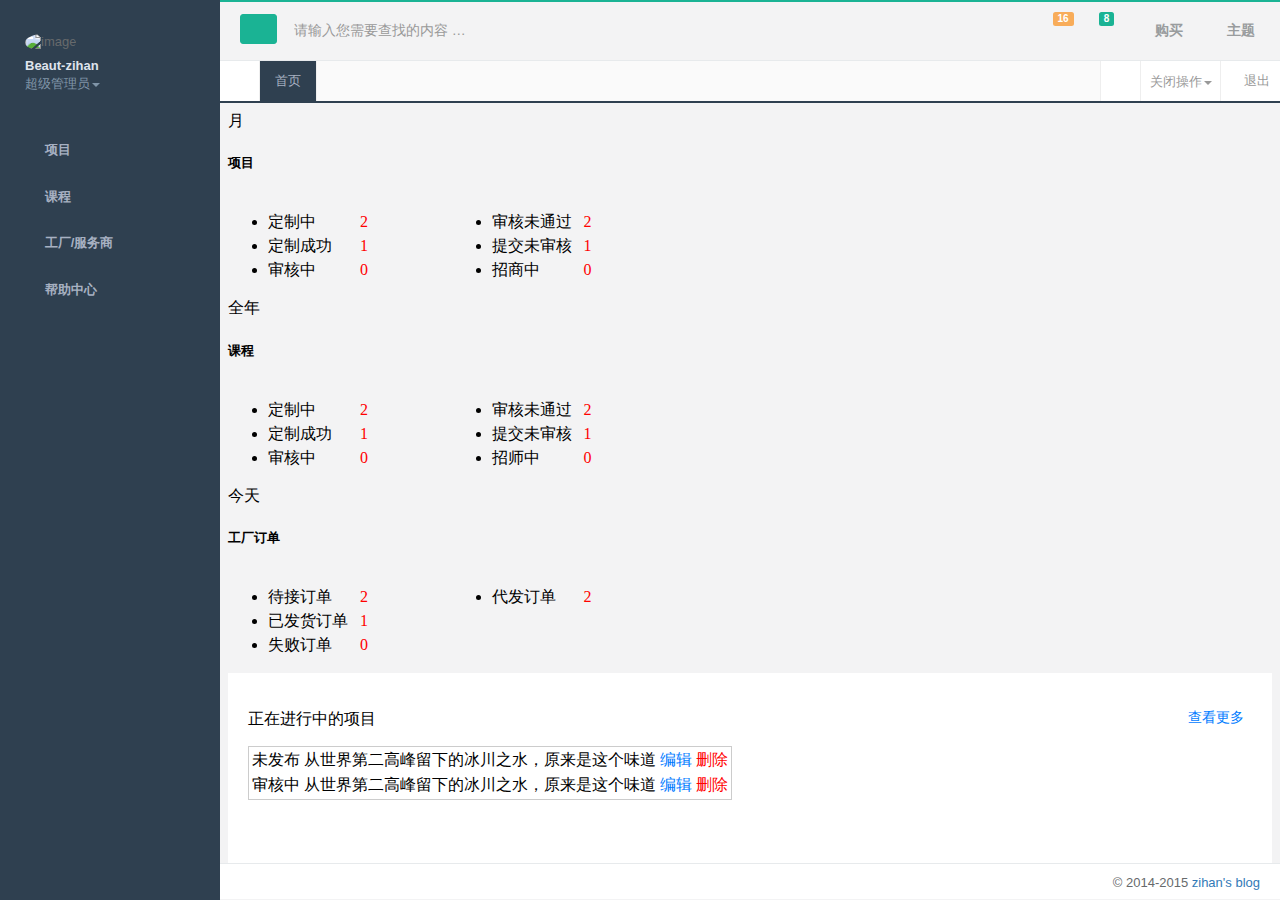
==== quanxi-web/quanxiWeb/index.html @ 5feb8324 "first commit" ====
<!DOCTYPE html>
<html>

<head>
    <meta charset="utf-8">
    <meta name="viewport" content="width=device-width, initial-scale=1.0">
    <meta name="renderer" content="webkit">
    <meta http-equiv="Cache-Control" content="no-siteapp" />
    <title>全息管理后台</title>
    <meta name="keywords" content="">
    <meta name="description" content="">
    <!--[if lt IE 8]>
    <meta http-equiv="refresh" content="0;ie.html" />
    <![endif]-->

    <link rel="shortcut icon" href="favicon.ico">
    <link href="../css/plugins/bootstrap/bootstrap.min.css" rel="stylesheet">
    <link href="../css/plugins/font/font-awesome.min.css" rel="stylesheet">
    <link href="../css/plugins/animate/animate.min.css" rel="stylesheet">
    <link href="../css/style.min.css" rel="stylesheet">
</head>

<body class="fixed-sidebar full-height-layout gray-bg" style="overflow:hidden">
    <div id="wrapper">
        <!--左侧导航开始-->
        <nav class="navbar-default navbar-static-side" role="navigation">
            <div class="nav-close"><i class="fa fa-times-circle"></i>
            </div>
            <div class="sidebar-collapse">
                <ul class="nav" id="side-menu">
                    <li class="nav-header">
                        <div class="dropdown profile-element">
                            <span><img alt="image" class="img-circle" src="img/profile_small.jpg" /></span>
                            <a data-toggle="dropdown" class="dropdown-toggle" href="#">
                                <span class="clear">
                               <span class="block m-t-xs"><strong class="font-bold">Beaut-zihan</strong></span>
                                <span class="text-muted text-xs block">超级管理员<b class="caret"></b></span>
                                </span>
                            </a>
                            <ul class="dropdown-menu animated fadeInRight m-t-xs">
                                <li><a class="J_menuItem" href="form_avatar.html">修改头像</a>
                                </li>
                                <li><a class="J_menuItem" href="profile.html">个人资料</a>
                                </li>
                                <li><a class="J_menuItem" href="contacts.html">联系我们</a>
                                </li>
                                <li><a class="J_menuItem" href="mailbox.html">信箱</a>
                                </li>
                                <li class="divider"></li>
                                <li><a href="login.html">安全退出</a>
                                </li>
                            </ul>
                        </div>
                        <div class="logo-element">H+
                        </div>
                    </li>
                    <li>
                        <a href="#">
                            <i class="fa fa-file-text"></i>
                            <span class="nav-label">项目</span>
                            <span class="fa arrow"></span>
                        </a>
                        <ul class="nav nav-second-level">
                            <li>
                                <a class="J_menuItem" href="creatProduct.html" data-index="0">创建产品</a>
                            </li>
                            <li>
                                <a class="J_menuItem" href="creatService.html">创建服务</a>
                            </li>
                            <li>
                                <a class="J_menuItem" href="myOrder.html">我发布的</a>
                            </li>
                        </ul>
                    </li>
                    <li>
                        <a href="#">
                            <i class="fa fa-book"></i>
                            <span class="nav-label">课程</span>
                            <span class="fa arrow"></span>
                        </a>
                        <ul class="nav nav-second-level">
                            <li>
                                <a class="J_menuItem" href="addType.html">创建视频课程</a>
                            </li>
                            <li>
                                <a class="J_menuItem" href="graph_flot.html">创建线下课程</a>
                            </li>
                            <li>
                                <a class="J_menuItem" href="graph_morris.html">创建直播课程</a>
                            </li>
                            <li>
                                <a class="J_menuItem" href="graph_rickshaw.html">我发布的</a>
                            </li>
                           
                        </ul>
                    </li>
                    <li>
                        <a href="#">
	                        <i class="fa fa-building-o"></i> 
	                        <span class="nav-label">工厂/服务商</span>
	                        <span class="fa arrow"></span>
                        </a>
                        <ul class="nav nav-second-level">
                            <li>
                            	<a class="J_menuItem" href="form_basic.html">厂商订单</a>
                            </li>
                        </ul>
                    </li>
                    <li>
                        <a href="#">
                        	<i class="fa fa-question-circle"></i> 
                        	<span class="nav-label">帮助中心</span>
                        	<span class="fa arrow"></span>
                        </a>
                        <ul class="nav nav-second-level">
                            <li>
                            	<a class="J_menuItem" href="contacts.html">常见问题</a>
                            </li>
                            <li>
                            	<a class="J_menuItem" href="profile.html">使用指南</a>
                            </li>
                            <li>
                                <a class="J_menuItem" href="profile.html">APP下载</a>
                            </li>
                         </ul>
                    </li>
                 
              
                </ul>
            </div>
        </nav>
        <!--左侧导航结束-->
        <!--右侧部分开始-->
        <div id="page-wrapper" class="gray-bg dashbard-1">
            <div class="row border-bottom">
                <nav class="navbar navbar-static-top" role="navigation" style="margin-bottom: 0">
                    <div class="navbar-header"><a class="navbar-minimalize minimalize-styl-2 btn btn-primary " href="#"><i class="fa fa-bars"></i> </a>
                        <form role="search" class="navbar-form-custom" method="post" action="search_results.html">
                            <div class="form-group">
                                <input type="text" placeholder="请输入您需要查找的内容 …" class="form-control" name="top-search" id="top-search">
                            </div>
                        </form>
                    </div>
                    <ul class="nav navbar-top-links navbar-right">
                        <li class="dropdown">
                            <a class="dropdown-toggle count-info" data-toggle="dropdown" href="#">
                                <i class="fa fa-envelope"></i> <span class="label label-warning">16</span>
                            </a>
                            <ul class="dropdown-menu dropdown-messages">
                                <li class="m-t-xs">
                                    <div class="dropdown-messages-box">
                                        <a href="profile.html" class="pull-left">
                                            <img alt="image" class="img-circle" src="img/a7.jpg">
                                        </a>
                                        <div class="media-body">
                                            <small class="pull-right">46小时前</small>
                                            <strong>小四</strong> 这个在日本投降书上签字的军官，建国后一定是个不小的干部吧？
                                            <br>
                                            <small class="text-muted">3天前 2014.11.8</small>
                                        </div>
                                    </div>
                                </li>
                                <li class="divider"></li>
                                <li>
                                    <div class="dropdown-messages-box">
                                        <a href="profile.html" class="pull-left">
                                            <img alt="image" class="img-circle" src="img/a4.jpg">
                                        </a>
                                        <div class="media-body ">
                                            <small class="pull-right text-navy">25小时前</small>
                                            <strong>国民岳父</strong> 如何看待“男子不满自己爱犬被称为狗，刺伤路人”？——这人比犬还凶
                                            <br>
                                            <small class="text-muted">昨天</small>
                                        </div>
                                    </div>
                                </li>
                                <li class="divider"></li>
                                <li>
                                    <div class="text-center link-block">
                                        <a class="J_menuItem" href="mailbox.html">
                                            <i class="fa fa-envelope"></i> <strong> 查看所有消息</strong>
                                        </a>
                                    </div>
                                </li>
                            </ul>
                        </li>
                        <li class="dropdown">
                            <a class="dropdown-toggle count-info" data-toggle="dropdown" href="#">
                                <i class="fa fa-bell"></i> <span class="label label-primary">8</span>
                            </a>
                            <ul class="dropdown-menu dropdown-alerts">
                                <li>
                                    <a href="mailbox.html">
                                        <div>
                                            <i class="fa fa-envelope fa-fw"></i> 您有16条未读消息
                                            <span class="pull-right text-muted small">4分钟前</span>
                                        </div>
                                    </a>
                                </li>
                                <li class="divider"></li>
                                <li>
                                    <a href="profile.html">
                                        <div>
                                            <i class="fa fa-qq fa-fw"></i> 3条新回复
                                            <span class="pull-right text-muted small">12分钟钱</span>
                                        </div>
                                    </a>
                                </li>
                                <li class="divider"></li>
                                <li>
                                    <div class="text-center link-block">
                                        <a class="J_menuItem" href="notifications.html">
                                            <strong>查看所有 </strong>
                                            <i class="fa fa-angle-right"></i>
                                        </a>
                                    </div>
                                </li>
                            </ul>
                        </li>
                        <li class="hidden-xs">
                            <a href="index_v1.html" class="J_menuItem" data-index="0"><i class="fa fa-cart-arrow-down"></i> 购买</a>
                        </li>
                        <li class="dropdown hidden-xs">
                            <a class="right-sidebar-toggle" aria-expanded="false">
                                <i class="fa fa-tasks"></i> 主题
                            </a>
                        </li>
                    </ul>
                </nav>
            </div>
            <div class="row content-tabs">
                <button class="roll-nav roll-left J_tabLeft"><i class="fa fa-backward"></i>
                </button>
                <nav class="page-tabs J_menuTabs">
                    <div class="page-tabs-content">
                        <a href="javascript:;" class="active J_menuTab" data-id="index_v1.html">首页</a>
                    </div>
                </nav>
                <button class="roll-nav roll-right J_tabRight"><i class="fa fa-forward"></i>
                </button>
                <div class="btn-group roll-nav roll-right">
                    <button class="dropdown J_tabClose" data-toggle="dropdown">关闭操作<span class="caret"></span>

                    </button>
                    <ul role="menu" class="dropdown-menu dropdown-menu-right">
                        <li class="J_tabShowActive"><a>定位当前选项卡</a>
                        </li>
                        <li class="divider"></li>
                        <li class="J_tabCloseAll"><a>关闭全部选项卡</a>
                        </li>
                        <li class="J_tabCloseOther"><a>关闭其他选项卡</a>
                        </li>
                    </ul>
                </div>
                <a href="login.html" class="roll-nav roll-right J_tabExit"><i class="fa fa fa-sign-out"></i> 退出</a>
            </div>
            <div class="row J_mainContent" id="content-main">
                <iframe class="J_iframe" name="iframe0" width="100%" height="100%" src="index_v1.html?v=4.0" frameborder="0" data-id="index_v1.html" seamless></iframe>
            </div>
            <div class="footer">
                <div class="pull-right">&copy; 2014-2015 <a href="http://www.zi-han.net/" target="_blank">zihan's blog</a>
                </div>
            </div>
        </div>
        <!--右侧部分结束-->
        <!--右侧边栏开始-->
        <div id="right-sidebar">
            <div class="sidebar-container">

                <ul class="nav nav-tabs navs-3">

                    <li class="active">
                        <a data-toggle="tab" href="#tab-1">
                            <i class="fa fa-gear"></i> 主题
                        </a>
                    </li>
                    <li class=""><a data-toggle="tab" href="#tab-2">
                        通知
                    </a>
                    </li>
                    <li><a data-toggle="tab" href="#tab-3">
                        项目进度
                    </a>
                    </li>
                </ul>

                <div class="tab-content">
                    <div id="tab-1" class="tab-pane active">
                        <div class="sidebar-title">
                            <h3> <i class="fa fa-comments-o"></i> 主题设置</h3>
                            <small><i class="fa fa-tim"></i> 你可以从这里选择和预览主题的布局和样式，这些设置会被保存在本地，下次打开的时候会直接应用这些设置。</small>
                        </div>
                        <div class="skin-setttings">
                            <div class="title">主题设置</div>
                            <div class="setings-item">
                                <span>收起左侧菜单</span>
                                <div class="switch">
                                    <div class="onoffswitch">
                                        <input type="checkbox" name="collapsemenu" class="onoffswitch-checkbox" id="collapsemenu">
                                        <label class="onoffswitch-label" for="collapsemenu">
                                            <span class="onoffswitch-inner"></span>
                                            <span class="onoffswitch-switch"></span>
                                        </label>
                                    </div>
                                </div>
                            </div>
                            <div class="setings-item">
                                <span>固定顶部</span>

                                <div class="switch">
                                    <div class="onoffswitch">
                                        <input type="checkbox" name="fixednavbar" class="onoffswitch-checkbox" id="fixednavbar">
                                        <label class="onoffswitch-label" for="fixednavbar">
                                            <span class="onoffswitch-inner"></span>
                                            <span class="onoffswitch-switch"></span>
                                        </label>
                                    </div>
                                </div>
                            </div>
                            <div class="setings-item">
                                <span>
                        固定宽度
                    </span>

                                <div class="switch">
                                    <div class="onoffswitch">
                                        <input type="checkbox" name="boxedlayout" class="onoffswitch-checkbox" id="boxedlayout">
                                        <label class="onoffswitch-label" for="boxedlayout">
                                            <span class="onoffswitch-inner"></span>
                                            <span class="onoffswitch-switch"></span>
                                        </label>
                                    </div>
                                </div>
                            </div>
                            <div class="title">皮肤选择</div>
                            <div class="setings-item default-skin nb">
                                <span class="skin-name ">
                         <a href="#" class="s-skin-0">
                             默认皮肤
                         </a>
                    </span>
                            </div>
                            <div class="setings-item blue-skin nb">
                                <span class="skin-name ">
                        <a href="#" class="s-skin-1">
                            蓝色主题
                        </a>
                    </span>
                            </div>
                            <div class="setings-item yellow-skin nb">
                                <span class="skin-name ">
                        <a href="#" class="s-skin-3">
                            黄色/紫色主题
                        </a>
                    </span>
                            </div>
                        </div>
                    </div>
                    <div id="tab-2" class="tab-pane">

                        <div class="sidebar-title">
                            <h3> <i class="fa fa-comments-o"></i> 最新通知</h3>
                            <small><i class="fa fa-tim"></i> 您当前有10条未读信息</small>
                        </div>

                        <div>

                            <div class="sidebar-message">
                                <a href="#">
                                    <div class="pull-left text-center">
                                        <img alt="image" class="img-circle message-avatar" src="img/a1.jpg">

                                        <div class="m-t-xs">
                                            <i class="fa fa-star text-warning"></i>
                                            <i class="fa fa-star text-warning"></i>
                                        </div>
                                    </div>
                                    <div class="media-body">

                                        据天津日报报道：瑞海公司董事长于学伟，副董事长董社轩等10人在13日上午已被控制。
                                        <br>
                                        <small class="text-muted">今天 4:21</small>
                                    </div>
                                </a>
                            </div>
                            <div class="sidebar-message">
                                <a href="#">
                                    <div class="pull-left text-center">
                                        <img alt="image" class="img-circle message-avatar" src="img/a2.jpg">
                                    </div>
                                    <div class="media-body">
                                        HCY48之音乐大魔王会员专属皮肤已上线，快来一键换装拥有他，宣告你对华晨宇的爱吧！
                                        <br>
                                        <small class="text-muted">昨天 2:45</small>
                                    </div>
                                </a>
                            </div>
                            <div class="sidebar-message">
                                <a href="#">
                                    <div class="pull-left text-center">
                                        <img alt="image" class="img-circle message-avatar" src="img/a3.jpg">

                                        <div class="m-t-xs">
                                            <i class="fa fa-star text-warning"></i>
                                            <i class="fa fa-star text-warning"></i>
                                            <i class="fa fa-star text-warning"></i>
                                        </div>
                                    </div>
                                    <div class="media-body">
                                        写的好！与您分享
                                        <br>
                                        <small class="text-muted">昨天 1:10</small>
                                    </div>
                                </a>
                            </div>
                            <div class="sidebar-message">
                                <a href="#">
                                    <div class="pull-left text-center">
                                        <img alt="image" class="img-circle message-avatar" src="img/a4.jpg">
                                    </div>

                                    <div class="media-body">
                                        国外极限小子的炼成！这还是亲生的吗！！
                                        <br>
                                        <small class="text-muted">昨天 8:37</small>
                                    </div>
                                </a>
                            </div>
                            <div class="sidebar-message">
                                <a href="#">
                                    <div class="pull-left text-center">
                                        <img alt="image" class="img-circle message-avatar" src="img/a8.jpg">
                                    </div>
                                    <div class="media-body">

                                        一只流浪狗被收留后，为了减轻主人的负担，坚持自己觅食，甚至......有些东西，可能她比我们更懂。
                                        <br>
                                        <small class="text-muted">今天 4:21</small>
                                    </div>
                                </a>
                            </div>
                            <div class="sidebar-message">
                                <a href="#">
                                    <div class="pull-left text-center">
                                        <img alt="image" class="img-circle message-avatar" src="img/a7.jpg">
                                    </div>
                                    <div class="media-body">
                                        这哥们的新视频又来了，创意杠杠滴，帅炸了！
                                        <br>
                                        <small class="text-muted">昨天 2:45</small>
                                    </div>
                                </a>
                            </div>
                            <div class="sidebar-message">
                                <a href="#">
                                    <div class="pull-left text-center">
                                        <img alt="image" class="img-circle message-avatar" src="img/a3.jpg">

                                        <div class="m-t-xs">
                                            <i class="fa fa-star text-warning"></i>
                                            <i class="fa fa-star text-warning"></i>
                                            <i class="fa fa-star text-warning"></i>
                                        </div>
                                    </div>
                                    <div class="media-body">
                                        最近在补追此剧，特别喜欢这段表白。
                                        <br>
                                        <small class="text-muted">昨天 1:10</small>
                                    </div>
                                </a>
                            </div>
                            <div class="sidebar-message">
                                <a href="#">
                                    <div class="pull-left text-center">
                                        <img alt="image" class="img-circle message-avatar" src="img/a4.jpg">
                                    </div>
                                    <div class="media-body">
                                        我发起了一个投票 【你认为下午大盘会翻红吗？】
                                        <br>
                                        <small class="text-muted">星期一 8:37</small>
                                    </div>
                                </a>
                            </div>
                        </div>

                    </div>
                    <div id="tab-3" class="tab-pane">

                        <div class="sidebar-title">
                            <h3> <i class="fa fa-cube"></i> 最新任务</h3>
                            <small><i class="fa fa-tim"></i> 您当前有14个任务，10个已完成</small>
                        </div>

                        <ul class="sidebar-list">
                            <li>
                                <a href="#">
                                    <div class="small pull-right m-t-xs">9小时以后</div>
                                    <h4>市场调研</h4> 按要求接收教材；

                                    <div class="small">已完成： 22%</div>
                                    <div class="progress progress-mini">
                                        <div style="width: 22%;" class="progress-bar progress-bar-warning"></div>
                                    </div>
                                    <div class="small text-muted m-t-xs">项目截止： 4:00 - 2015.10.01</div>
                                </a>
                            </li>
                            <li>
                                <a href="#">
                                    <div class="small pull-right m-t-xs">9小时以后</div>
                                    <h4>可行性报告研究报上级批准 </h4> 编写目的编写本项目进度报告的目的在于更好的控制软件开发的时间,对团队成员的 开发进度作出一个合理的比对

                                    <div class="small">已完成： 48%</div>
                                    <div class="progress progress-mini">
                                        <div style="width: 48%;" class="progress-bar"></div>
                                    </div>
                                </a>
                            </li>
                            <li>
                                <a href="#">
                                    <div class="small pull-right m-t-xs">9小时以后</div>
                                    <h4>立项阶段</h4> 东风商用车公司 采购综合综合查询分析系统项目进度阶段性报告武汉斯迪克科技有限公司

                                    <div class="small">已完成： 14%</div>
                                    <div class="progress progress-mini">
                                        <div style="width: 14%;" class="progress-bar progress-bar-info"></div>
                                    </div>
                                </a>
                            </li>
                            <li>
                                <a href="#">
                                    <span class="label label-primary pull-right">NEW</span>
                                    <h4>设计阶段</h4>
                                    <!--<div class="small pull-right m-t-xs">9小时以后</div>-->
                                    项目进度报告(Project Progress Report)
                                    <div class="small">已完成： 22%</div>
                                    <div class="small text-muted m-t-xs">项目截止： 4:00 - 2015.10.01</div>
                                </a>
                            </li>
                            <li>
                                <a href="#">
                                    <div class="small pull-right m-t-xs">9小时以后</div>
                                    <h4>拆迁阶段</h4> 科研项目研究进展报告 项目编号: 项目名称: 项目负责人:

                                    <div class="small">已完成： 22%</div>
                                    <div class="progress progress-mini">
                                        <div style="width: 22%;" class="progress-bar progress-bar-warning"></div>
                                    </div>
                                    <div class="small text-muted m-t-xs">项目截止： 4:00 - 2015.10.01</div>
                                </a>
                            </li>
                            <li>
                                <a href="#">
                                    <div class="small pull-right m-t-xs">9小时以后</div>
                                    <h4>建设阶段 </h4> 编写目的编写本项目进度报告的目的在于更好的控制软件开发的时间,对团队成员的 开发进度作出一个合理的比对

                                    <div class="small">已完成： 48%</div>
                                    <div class="progress progress-mini">
                                        <div style="width: 48%;" class="progress-bar"></div>
                                    </div>
                                </a>
                            </li>
                            <li>
                                <a href="#">
                                    <div class="small pull-right m-t-xs">9小时以后</div>
                                    <h4>获证开盘</h4> 编写目的编写本项目进度报告的目的在于更好的控制软件开发的时间,对团队成员的 开发进度作出一个合理的比对

                                    <div class="small">已完成： 14%</div>
                                    <div class="progress progress-mini">
                                        <div style="width: 14%;" class="progress-bar progress-bar-info"></div>
                                    </div>
                                </a>
                            </li>

                        </ul>

                    </div>
                </div>

            </div>
        </div>
       
    </div>
    <script src="../js/plugins/jquery/jquery.min.js"></script>
    <script src="../js/plugins/bootstrap/bootstrap.min.js"></script>
    <script src="../js/plugins/metisMenu/jquery.metisMenu.js"></script>
    <script src="../js/plugins/slimscroll/jquery.slimscroll.min.js"></script>
    <script src="../js/plugins/layer/layer.min.js"></script>
    <script src="../js/plugins/hplus/hplus.min.js?v=4.0.0"></script>
    <script src="../js/plugins/contabs/contabs.min.js"></script>
    <script src="../js/plugins/pace/pace.min.js"></script>
</body>

</html>
---- quanxi-web/css/style.min.css ----
h1,h2,h3,h4,h5,h6{font-weight:100}h1{font-size:30px}h2{font-size:24px}h3{font-size:16px}h4{font-size:14px}h5{font-size:12px}h6{font-size:10px}h3,h4,h5{margin-top:5px;font-weight:600}a:focus{outline:0}.nav>li>a{color:#a7b1c2;font-weight:600;padding:14px 20px 14px 25px}.nav li>a{display:block}.nav.navbar-right>li>a{color:#999c9e}.nav>li.active>a{color:#fff}.navbar-default .nav>li>a:focus,.navbar-default .nav>li>a:hover{background-color:#293846;color:#fff}.nav .open>a,.nav .open>a:focus,.nav .open>a:hover{background:#fff}.nav>li>a i{margin-right:6px}.navbar{border:0}.navbar-default{background-color:transparent;border-color:#2f4050;position:relative}.navbar-top-links li{display:inline-block}.navbar-top-links li:last-child{margin-right:30px}body.body-small .navbar-top-links li:last-child{margin-right:10px}.navbar-top-links li a{padding:20px 10px;min-height:50px}.dropdown-menu{border:medium none;display:none;float:left;font-size:12px;left:0;list-style:none outside none;padding:0;position:absolute;text-shadow:none;top:100%;z-index:1000;border-radius:0;box-shadow:0 0 3px rgba(86,96,117,.3)}.dropdown-menu>li>a{border-radius:3px;color:inherit;line-height:25px;margin:4px;text-align:left;font-weight:400}.dropdown-menu>li>a.font-bold{font-weight:600}.navbar-top-links .dropdown-menu li{display:block}.navbar-top-links .dropdown-menu li:last-child{margin-right:0}.navbar-top-links .dropdown-menu li a{padding:3px 20px;min-height:0}.navbar-top-links .dropdown-menu li a div{white-space:normal}.navbar-top-links .dropdown-alerts,.navbar-top-links .dropdown-messages,.navbar-top-links .dropdown-tasks{width:310px;min-width:0}.navbar-top-links .dropdown-messages{margin-left:5px}.navbar-top-links .dropdown-tasks{margin-left:-59px}.navbar-top-links .dropdown-alerts{margin-left:-123px}.navbar-top-links .dropdown-user{right:0;left:auto}.dropdown-alerts,.dropdown-messages{padding:10px}.dropdown-alerts li a,.dropdown-messages li a{font-size:12px}.dropdown-alerts li em,.dropdown-messages li em{font-size:10px}.nav.navbar-top-links .dropdown-alerts a{font-size:12px}.nav-header{padding:33px 25px;background:url(patterns/header-profile.png) no-repeat}.nav>li.active{border-left:4px solid #19aa8d;background:#293846}.nav.nav-second-level>li.active{border:none}.nav.nav-second-level.collapse[style]{height:auto!important}.nav-header a{color:#DFE4ED}.nav-header .text-muted{color:#8095a8}.minimalize-styl-2{padding:4px 12px;margin:14px 5px 5px 20px;font-size:14px;float:left}.navbar-form-custom{float:left;height:50px;padding:0;width:200px;display:inline-table}.navbar-form-custom .form-group{margin-bottom:0}.nav.navbar-top-links a{font-size:14px}.navbar-form-custom .form-control{background:none repeat scroll 0 0 rgba(0,0,0,0);border:medium none;font-size:14px;height:60px;margin:0;z-index:2000}.count-info .label{line-height:12px;padding:1px 5px;position:absolute;right:6px;top:12px}.arrow{float:right;margin-top:2px}.fa.arrow:before{content:"\f104"}.active>a>.fa.arrow:before{content:"\f107"}.nav-second-level li,.nav-third-level li{border-bottom:none!important}.nav-second-level li a{padding:7px 15px 7px 10px;padding-left:52px}.nav-third-level li a{padding-left:62px}.nav-second-level li:last-child{margin-bottom:10px}.mini-navbar .nav li:focus>.nav-second-level,body:not(.fixed-sidebar):not(.canvas-menu).mini-navbar .nav li:hover>.nav-second-level{display:block;border-radius:0 2px 2px 0;min-width:140px;height:auto}body.mini-navbar .navbar-default .nav>li>.nav-second-level li a{font-size:12px;border-radius:0 2px 2px 0}.fixed-nav .slimScrollDiv #side-menu{padding-bottom:60px;position:relative}.slimScrollDiv >*{overflow:hidden}.mini-navbar .nav-second-level li a{padding:10px 10px 10px 15px}.canvas-menu.mini-navbar .nav-second-level{background:#293846}.mini-navbar li.active .nav-second-level{left:65px}.navbar-default .special_link a{background:#1ab394;color:#fff}.navbar-default .special_link a:hover{background:#17987e!important;color:#fff}.navbar-default .special_link a span.label{background:#fff;color:#1ab394}.navbar-default .landing_link a{background:#1cc09f;color:#fff}.navbar-default .landing_link a:hover{background:#1ab394!important;color:#fff}.navbar-default .landing_link a span.label{background:#fff;color:#1cc09f}.logo-element{text-align:center;font-size:18px;font-weight:600;color:#fff;display:none;padding:18px 0}.pace-done #page-wrapper,.pace-done .footer,.pace-done .nav-header,.pace-done .navbar-static-side,.pace-done li.active{-webkit-transition:all .5s;transition:all .5s}.navbar-fixed-top{-webkit-transition-duration:.5s;transition-duration:.5s;z-index:2030}.navbar-fixed-top,.navbar-static-top{background:#f3f3f4}.fixed-nav #wrapper{padding-top:60px;box-sizing:border-box}.fixed-nav .minimalize-styl-2{margin:14px 5px 5px 15px}.body-small .navbar-fixed-top{margin-left:0}body.mini-navbar .navbar-static-side{width:70px}body.mini-navbar .nav-label,body.mini-navbar .navbar-default .nav li a span,body.mini-navbar .profile-element{display:none}body.canvas-menu .profile-element{display:block}body:not(.fixed-sidebar):not(.canvas-menu).mini-navbar .nav-second-level{display:none}body.mini-navbar .navbar-default .nav>li>a{font-size:16px}body.mini-navbar .logo-element{display:block}body.canvas-menu .logo-element{display:none}body.mini-navbar .nav-header{padding:0;background-color:#1ab394}body.canvas-menu .nav-header{padding:33px 25px}body.mini-navbar #page-wrapper{margin:0 0 0 70px}body.canvas-menu.mini-navbar #page-wrapper,body.canvas-menu.mini-navbar .footer{margin:0}body.canvas-menu .navbar-static-side,body.fixed-sidebar .navbar-static-side{position:fixed;width:220px;z-index:2001;height:100%}body.fixed-sidebar.mini-navbar .navbar-static-side{width:70px}body.body-small.fixed-sidebar.mini-navbar #page-wrapper,body.fixed-sidebar.mini-navbar #page-wrapper{margin:0 0 0 70px}body.body-small.fixed-sidebar.mini-navbar .navbar-static-side{width:70px}.fixed-sidebar.mini-navbar .nav li> .nav-second-level{display:none}.fixed-sidebar.mini-navbar .nav li.active{border-left-width:0}.canvas-menu.mini-navbar .nav li:hover>.nav-second-level,.fixed-sidebar.mini-navbar .nav li:hover>.nav-second-level{position:absolute;left:70px;top:0;background-color:#2f4050;padding:10px 10px 0;font-size:12px;display:block;min-width:140px;border-radius:2px}body.fixed-sidebar.mini-navbar .navbar-default .nav>li>.nav-second-level li a{font-size:12px;border-radius:3px}body.canvas-menu.mini-navbar .navbar-default .nav>li>.nav-second-level li a{font-size:13px;border-radius:3px}.canvas-menu.mini-navbar .nav-second-level li a,.fixed-sidebar.mini-navbar .nav-second-level li a{padding:10px 10px 10px 15px}.canvas-menu.mini-navbar .nav-second-level,.fixed-sidebar.mini-navbar .nav-second-level{position:relative;padding:0;font-size:13px}.canvas-menu.mini-navbar li.active .nav-second-level,.fixed-sidebar.mini-navbar li.active .nav-second-level{left:0}body.canvas-menu nav.navbar-static-side{z-index:2001;background:#2f4050;height:100%;position:fixed;display:none}body.canvas-menu.mini-navbar nav.navbar-static-side{display:block;width:70px}.top-navigation #page-wrapper{margin-left:0}.top-navigation .navbar-nav .dropdown-menu>.active>a{background:#fff;color:#1ab394;font-weight:700}.white-bg .navbar-fixed-top,.white-bg .navbar-static-top{background:#fff}.top-navigation .navbar{margin-bottom:0}.top-navigation .nav>li>a{padding:15px 20px;color:#676a6c}.top-navigation .nav>li a:focus,.top-navigation .nav>li a:hover{background:#fff;color:#1ab394}.top-navigation .nav>li.active{background:#fff;border:none}.top-navigation .nav>li.active>a{color:#1ab394}.top-navigation .navbar-right{padding-right:10px}.top-navigation .navbar-nav .dropdown-menu{box-shadow:none;border:1px solid #e7eaec}.top-navigation .dropdown-menu>li>a{margin:0;padding:7px 20px}.navbar .dropdown-menu{margin-top:0}.top-navigation .navbar-brand{background:#1ab394;color:#fff;padding:15px 25px}.top-navigation .navbar-top-links li:last-child{margin-right:0}.body-small.fixed-sidebar.mini-navbar .top-navigation #page-wrapper,.canvas-menu #page-wrapper,.mini-navbar .top-navigation #page-wrapper,.top-navigation.body-small.fixed-sidebar.mini-navbar #page-wrapper,.top-navigation.mini-navbar #page-wrapper{margin:0}.fixed-nav #wrapper.top-navigation,.top-navigation.fixed-nav #wrapper{margin-top:50px}.top-navigation .footer.fixed{margin-left:0!important}.top-navigation .wrapper.wrapper-content{padding:40px}.body-small .top-navigation .wrapper.wrapper-content,.top-navigation.body-small .wrapper.wrapper-content{padding:40px 0}.navbar-toggle{color:#fff;padding:6px 12px;font-size:14px}.top-navigation .navbar-nav .open .dropdown-menu .dropdown-header,.top-navigation .navbar-nav .open .dropdown-menu>li>a{padding:10px 15px 10px 20px}@media (max-width:768px){.top-navigation .navbar-header{display:block;float:none}}.menu-visible-lg,.menu-visible-md{display:none!important}@media (min-width:1200px){.menu-visible-lg{display:block!important}}@media (min-width:992px){.menu-visible-md{display:block!important}}@media (max-width:767px){.menu-visible-lg,.menu-visible-md{display:block!important}}.btn{border-radius:3px}.float-e-margins .btn{margin-bottom:5px}.btn-w-m{min-width:120px}.btn-primary.btn-outline{color:#1ab394}.btn-success.btn-outline{color:#1c84c6}.btn-info.btn-outline{color:#23c6c8}.btn-warning.btn-outline{color:#f8ac59}.btn-danger.btn-outline{color:#ed5565}.btn-danger.btn-outline:hover,.btn-info.btn-outline:hover,.btn-primary.btn-outline:hover,.btn-success.btn-outline:hover,.btn-warning.btn-outline:hover{color:#fff}.btn-primary{background-color:#1ab394;border-color:#1ab394;color:#FFF}.btn-primary.active,.btn-primary:active,.btn-primary:focus,.btn-primary:hover,.open .dropdown-toggle.btn-primary{background-color:#18a689;border-color:#18a689;color:#FFF}.btn-primary.active,.btn-primary:active,.open .dropdown-toggle.btn-primary{background-image:none}.btn-primary.active[disabled],.btn-primary.disabled,.btn-primary.disabled.active,.btn-primary.disabled:active,.btn-primary.disabled:focus,.btn-primary.disabled:hover,.btn-primary[disabled],.btn-primary[disabled]:active,.btn-primary[disabled]:focus,.btn-primary[disabled]:hover,fieldset[disabled] .btn-primary,fieldset[disabled] .btn-primary.active,fieldset[disabled] .btn-primary:active,fieldset[disabled] .btn-primary:focus,fieldset[disabled] .btn-primary:hover{background-color:#1dc5a3;border-color:#1dc5a3}.btn-success{background-color:#1c84c6;border-color:#1c84c6;color:#FFF}.btn-success.active,.btn-success:active,.btn-success:focus,.btn-success:hover,.open .dropdown-toggle.btn-success{background-color:#1a7bb9;border-color:#1a7bb9;color:#FFF}.btn-success.active,.btn-success:active,.open .dropdown-toggle.btn-success{background-image:none}.btn-success.active[disabled],.btn-success.disabled,.btn-success.disabled.active,.btn-success.disabled:active,.btn-success.disabled:focus,.btn-success.disabled:hover,.btn-success[disabled],.btn-success[disabled]:active,.btn-success[disabled]:focus,.btn-success[disabled]:hover,fieldset[disabled] .btn-success,fieldset[disabled] .btn-success.active,fieldset[disabled] .btn-success:active,fieldset[disabled] .btn-success:focus,fieldset[disabled] .btn-success:hover{background-color:#1f90d8;border-color:#1f90d8}.btn-info{background-color:#23c6c8;border-color:#23c6c8;color:#FFF}.btn-info.active,.btn-info:active,.btn-info:focus,.btn-info:hover,.open .dropdown-toggle.btn-info{background-color:#21b9bb;border-color:#21b9bb;color:#FFF}.btn-info.active,.btn-info:active,.open .dropdown-toggle.btn-info{background-image:none}.btn-info.active[disabled],.btn-info.disabled,.btn-info.disabled.active,.btn-info.disabled:active,.btn-info.disabled:focus,.btn-info.disabled:hover,.btn-info[disabled],.btn-info[disabled]:active,.btn-info[disabled]:focus,.btn-info[disabled]:hover,fieldset[disabled] .btn-info,fieldset[disabled] .btn-info.active,fieldset[disabled] .btn-info:active,fieldset[disabled] .btn-info:focus,fieldset[disabled] .btn-info:hover{background-color:#26d7d9;border-color:#26d7d9}.btn-default{background-color:#c2c2c2;border-color:#c2c2c2;color:#FFF}.btn-default.active,.btn-default:active,.btn-default:focus,.btn-default:hover,.open .dropdown-toggle.btn-default{background-color:#bababa;border-color:#bababa;color:#FFF}.btn-default.active,.btn-default:active,.open .dropdown-toggle.btn-default{background-image:none}.btn-default.active[disabled],.btn-default.disabled,.btn-default.disabled.active,.btn-default.disabled:active,.btn-default.disabled:focus,.btn-default.disabled:hover,.btn-default[disabled],.btn-default[disabled]:active,.btn-default[disabled]:focus,.btn-default[disabled]:hover,fieldset[disabled] .btn-default,fieldset[disabled] .btn-default.active,fieldset[disabled] .btn-default:active,fieldset[disabled] .btn-default:focus,fieldset[disabled] .btn-default:hover{background-color:#ccc;border-color:#ccc}.btn-warning{background-color:#f8ac59;border-color:#f8ac59;color:#FFF}.btn-warning.active,.btn-warning:active,.btn-warning:focus,.btn-warning:hover,.open .dropdown-toggle.btn-warning{background-color:#f7a54a;border-color:#f7a54a;color:#FFF}.btn-warning.active,.btn-warning:active,.open .dropdown-toggle.btn-warning{background-image:none}.btn-warning.active[disabled],.btn-warning.disabled,.btn-warning.disabled.active,.btn-warning.disabled:active,.btn-warning.disabled:focus,.btn-warning.disabled:hover,.btn-warning[disabled],.btn-warning[disabled]:active,.btn-warning[disabled]:focus,.btn-warning[disabled]:hover,fieldset[disabled] .btn-warning,fieldset[disabled] .btn-warning.active,fieldset[disabled] .btn-warning:active,fieldset[disabled] .btn-warning:focus,fieldset[disabled] .btn-warning:hover{background-color:#f9b66d;border-color:#f9b66d}.btn-danger{background-color:#ed5565;border-color:#ed5565;color:#FFF}.btn-danger.active,.btn-danger:active,.btn-danger:focus,.btn-danger:hover,.open .dropdown-toggle.btn-danger{background-color:#ec4758;border-color:#ec4758;color:#FFF}.btn-danger.active,.btn-danger:active,.open .dropdown-toggle.btn-danger{background-image:none}.btn-danger.active[disabled],.btn-danger.disabled,.btn-danger.disabled.active,.btn-danger.disabled:active,.btn-danger.disabled:focus,.btn-danger.disabled:hover,.btn-danger[disabled],.btn-danger[disabled]:active,.btn-danger[disabled]:focus,.btn-danger[disabled]:hover,fieldset[disabled] .btn-danger,fieldset[disabled] .btn-danger.active,fieldset[disabled] .btn-danger:active,fieldset[disabled] .btn-danger:focus,fieldset[disabled] .btn-danger:hover{background-color:#ef6776;border-color:#ef6776}.btn-link{color:inherit}.btn-link.active,.btn-link:active,.btn-link:focus,.btn-link:hover,.open .dropdown-toggle.btn-link{color:#1ab394;text-decoration:none}.btn-link.active,.btn-link:active,.open .dropdown-toggle.btn-link{background-image:none}.btn-link.active[disabled],.btn-link.disabled,.btn-link.disabled.active,.btn-link.disabled:active,.btn-link.disabled:focus,.btn-link.disabled:hover,.btn-link[disabled],.btn-link[disabled]:active,.btn-link[disabled]:focus,.btn-link[disabled]:hover,fieldset[disabled] .btn-link,fieldset[disabled] .btn-link.active,fieldset[disabled] .btn-link:active,fieldset[disabled] .btn-link:focus,fieldset[disabled] .btn-link:hover{color:#cacaca}.btn-white{color:inherit;background:#fff;border:1px solid #e7eaec}.btn-white.active,.btn-white:active,.btn-white:focus,.btn-white:hover,.open .dropdown-toggle.btn-white{color:inherit;border:1px solid #d2d2d2}.btn-white.active,.btn-white:active{box-shadow:0 2px 5px rgba(0,0,0,.15)inset}.btn-white.active,.btn-white:active,.open .dropdown-toggle.btn-white{background-image:none}.btn-white.active[disabled],.btn-white.disabled,.btn-white.disabled.active,.btn-white.disabled:active,.btn-white.disabled:focus,.btn-white.disabled:hover,.btn-white[disabled],.btn-white[disabled]:active,.btn-white[disabled]:focus,.btn-white[disabled]:hover,fieldset[disabled] .btn-white,fieldset[disabled] .btn-white.active,fieldset[disabled] .btn-white:active,fieldset[disabled] .btn-white:focus,fieldset[disabled] .btn-white:hover{color:#cacaca}.form-control,.form-control:focus,.has-error .form-control:focus,.has-success .form-control:focus,.has-warning .form-control:focus,.navbar-collapse,.navbar-form,.navbar-form-custom .form-control:focus,.navbar-form-custom .form-control:hover,.open .btn.dropdown-toggle,.panel,.popover,.progress,.progress-bar{box-shadow:none}.btn-outline{color:inherit;background-color:transparent;-webkit-transition:all .5s;transition:all .5s}.btn-rounded{border-radius:50px}.btn-large-dim{width:90px;height:90px;font-size:42px}button.dim{display:inline-block;color:#fff;text-decoration:none;text-transform:uppercase;text-align:center;padding-top:6px;margin-right:10px;position:relative;cursor:pointer;border-radius:5px;font-weight:600;margin-bottom:20px!important}button.dim:active{top:3px}button.btn-primary.dim{box-shadow:inset 0 0 0 #16987e,0 5px 0 0 #16987e,0 10px 5px #999}button.btn-primary.dim:active{box-shadow:inset 0 0 0 #16987e,0 2px 0 0 #16987e,0 5px 3px #999}button.btn-default.dim{box-shadow:inset 0 0 0 #b3b3b3,0 5px 0 0 #b3b3b3,0 10px 5px #999}button.btn-default.dim:active{box-shadow:inset 0 0 0 #b3b3b3,0 2px 0 0 #b3b3b3,0 5px 3px #999}button.btn-warning.dim{box-shadow:inset 0 0 0 #f79d3c,0 5px 0 0 #f79d3c,0 10px 5px #999}button.btn-warning.dim:active{box-shadow:inset 0 0 0 #f79d3c,0 2px 0 0 #f79d3c,0 5px 3px #999}button.btn-info.dim{box-shadow:inset 0 0 0 #1eacae,0 5px 0 0 #1eacae,0 10px 5px #999}button.btn-info.dim:active{box-shadow:inset 0 0 0 #1eacae,0 2px 0 0 #1eacae,0 5px 3px #999}button.btn-success.dim{box-shadow:inset 0 0 0 #1872ab,0 5px 0 0 #1872ab,0 10px 5px #999}button.btn-success.dim:active{box-shadow:inset 0 0 0 #1872ab,0 2px 0 0 #1872ab,0 5px 3px #999}button.btn-danger.dim{box-shadow:inset 0 0 0 #ea394c,0 5px 0 0 #ea394c,0 10px 5px #999}button.btn-danger.dim:active{box-shadow:inset 0 0 0 #ea394c,0 2px 0 0 #ea394c,0 5px 3px #999}button.dim:before{font-size:50px;line-height:1em;font-weight:400;color:#fff;display:block;padding-top:10px}button.dim:active:before{top:7px;font-size:50px}.label{background-color:#d1dade;color:#5e5e5e;font-size:10px;font-weight:600;padding:3px 8px;text-shadow:none}.badge{background-color:#d1dade;color:#5e5e5e;font-size:11px;font-weight:600;padding-bottom:4px;padding-left:6px;padding-right:6px;text-shadow:none}.badge-primary,.label-primary{background-color:#1ab394;color:#FFF}.badge-success,.label-success{background-color:#1c84c6;color:#FFF}.badge-warning,.label-warning{background-color:#f8ac59;color:#FFF}.badge-warning-light,.label-warning-light{background-color:#f8ac59;color:#fff}.badge-danger,.label-danger{background-color:#ed5565;color:#FFF}.badge-info,.label-info{background-color:#23c6c8;color:#FFF}.badge-inverse,.label-inverse{background-color:#262626;color:#FFF}.badge-white,.label-white{background-color:#FFF;color:#5E5E5E}.badge-disable,.label-white{background-color:#2A2E36;color:#8B91A0}.chosen-container-single .chosen-single{background:#fff;box-shadow:none;-moz-box-sizing:border-box;background-color:#FFF;border:1px solid #CBD5DD;border-radius:2px;cursor:text;height:auto!important;margin:0;min-height:30px;overflow:hidden;padding:4px 12px;position:relative;width:100%}.chosen-container-multi .chosen-choices li.search-choice{background:#f1f1f1;border:1px solid #ededed;border-radius:2px;box-shadow:none;color:#333;cursor:default;line-height:13px;margin:3px 0 3px 5px;padding:3px 20px 3px 5px;position:relative}.pagination>.active>a,.pagination>.active>a:focus,.pagination>.active>a:hover,.pagination>.active>span,.pagination>.active>span:focus,.pagination>.active>span:hover{background-color:#f4f4f4;border-color:#DDD;color:inherit;cursor:default;z-index:2}.pagination>li>a,.pagination>li>span{background-color:#FFF;border:1px solid #DDD;color:inherit;float:left;line-height:1.42857;margin-left:-1px;padding:4px 10px;position:relative;text-decoration:none}.tooltip-inner{background-color:#2F4050}.tooltip.top .tooltip-arrow{border-top-color:#2F4050}.tooltip.right .tooltip-arrow{border-right-color:#2F4050}.tooltip.bottom .tooltip-arrow{border-bottom-color:#2F4050}.tooltip.left .tooltip-arrow{border-left-color:#2F4050}.easypiechart{position:relative;text-align:center}.easypiechart .h2{margin-left:10px;margin-top:10px;display:inline-block}.easypiechart canvas{top:0;left:0}.easypiechart .easypie-text{line-height:1;position:absolute;top:33px;width:100%;z-index:1}.easypiechart img{margin-top:-4px}.jqstooltip{box-sizing:content-box}.fc-state-default{background-color:#fff;background-image:none;background-repeat:repeat-x;box-shadow:none;color:#333;text-shadow:none;border:1px solid}.fc-button{color:inherit;border:1px solid #e7eaec;cursor:pointer;display:inline-block;height:1.9em;line-height:1.9em;overflow:hidden;padding:0 .6em;position:relative;white-space:nowrap}.fc-state-active{background-color:#1ab394;border-color:#1ab394;color:#fff}.fc-header-title h2{font-size:16px;font-weight:600;color:inherit}.fc-content .fc-widget-content,.fc-content .fc-widget-header{border-color:#e7eaec;font-weight:400}.fc-border-separate tbody{background-color:#F8F8F8}.fc-state-highlight{background:none repeat scroll 0 0 #FCF8E3}.external-event{padding:5px 10px;border-radius:2px;cursor:pointer;margin-bottom:5px}.fc-ltr .fc-event-hori.fc-event-end,.fc-rtl .fc-event-hori.fc-event-start{border-radius:2px}.fc-agenda .fc-event-time,.fc-event,.fc-event a{padding:4px 6px;background-color:#1ab394;border-color:#1ab394}.fc-event-time,.fc-event-title{color:#717171;padding:0 1px}.ui-calendar .fc-event-time,.ui-calendar .fc-event-title{color:#fff}.chat-activity-list .chat-element{border-bottom:1px solid #e7eaec}.chat-element:first-child{margin-top:0}.chat-element{padding-bottom:15px}.chat-element,.chat-element .media{margin-top:15px}.chat-element,.media-body{overflow:hidden}.media-body{display:block;width:auto}.chat-element>.pull-left{margin-right:10px}.chat-element img.img-circle,.dropdown-messages-box img.img-circle{width:38px;height:38px}.chat-element .well{border:1px solid #e7eaec;box-shadow:none;margin-top:10px;margin-bottom:5px;padding:10px 20px;font-size:11px;line-height:16px}.chat-element .actions{margin-top:10px}.chat-element .photos{margin:10px 0}.right.chat-element>.pull-right{margin-left:10px}.chat-photo{max-height:180px;border-radius:4px;overflow:hidden;margin-right:10px;margin-bottom:10px}.chat{margin:0;padding:0;list-style:none}.chat li{margin-bottom:10px;padding-bottom:5px;border-bottom:1px dotted #B3A9A9}.chat li.left .chat-body{margin-left:60px}.chat li.right .chat-body{margin-right:60px}.chat li .chat-body p{margin:0;color:#777}.chat .glyphicon,.panel .slidedown .glyphicon{margin-right:5px}.chat-panel .panel-body{height:350px;overflow-y:scroll}a.list-group-item.active,a.list-group-item.active:focus,a.list-group-item.active:hover{background-color:#1ab394;border-color:#1ab394;color:#FFF;z-index:2}.list-group-item-heading{margin-top:10px}.list-group-item-text{margin:0 0 10px;color:inherit;font-size:12px;line-height:inherit}.no-padding .list-group-item{border-left:none;border-right:none;border-bottom:none}.no-padding .list-group-item:first-child{border-left:none;border-right:none;border-bottom:none;border-top:none}.no-padding .list-group{margin-bottom:0}.list-group-item{background-color:inherit;border:1px solid #e7eaec;display:block;margin-bottom:-1px;padding:10px 15px;position:relative}.elements-list .list-group-item{border-left:none;border-right:none;padding:15px 25px}.elements-list .list-group-item:first-child{border-left:none;border-right:none;border-top:none!important}.elements-list .list-group{margin-bottom:0}.elements-list a{color:inherit}.elements-list .list-group-item.active,.elements-list .list-group-item:hover{background:#f3f3f4;color:inherit;border-color:#e7eaec;border-radius:0}.elements-list li.active{-webkit-transition:none;transition:none}.element-detail-box{padding:25px}.flot-chart{display:block;height:200px}.widget .flot-chart.dashboard-chart{display:block;height:120px;margin-top:40px}.flot-chart.dashboard-chart{display:block;height:180px;margin-top:40px}.flot-chart-content{width:100%;height:100%}.flot-chart-pie-content{width:200px;height:200px;margin:auto}.jqstooltip{position:absolute;display:block;left:0;top:0;visibility:hidden;background:#2b303a;background-color:rgba(43,48,58,.8);color:#fff;text-align:left;white-space:nowrap;z-index:10000;padding:5px;min-height:22px;border-radius:3px}.jqsfield{color:#fff;text-align:left}.h-200{min-height:200px}.legendLabel{padding-left:5px}.stat-list li:first-child{margin-top:0}.stat-list{list-style:none;padding:0;margin:0}.stat-percent{float:right}.stat-list li{margin-top:15px;position:relative}table.dataTable thead .sorting,table.dataTable thead .sorting_asc:after,table.dataTable thead .sorting_asc_disabled,table.dataTable thead .sorting_desc,table.dataTable thead .sorting_desc_disabled{background:0 0}table.dataTable thead .sorting_asc:after{float:right;font-family:fontawesome}table.dataTable thead .sorting_desc:after{content:"\f0dd";float:right;font-family:fontawesome}table.dataTable thead .sorting:after{content:"\f0dc";float:right;font-family:fontawesome;color:rgba(50,50,50,.5)}.dataTables_wrapper{padding-bottom:30px}.img-circle{border-radius:50%}.btn-circle{width:30px;height:30px;padding:6px 0;border-radius:15px;text-align:center;font-size:12px;line-height:1.428571429}.btn-circle.btn-lg{width:50px;height:50px;padding:10px 16px;border-radius:25px;font-size:18px;line-height:1.33}.btn-circle.btn-xl{width:70px;height:70px;padding:10px 16px;border-radius:35px;font-size:24px;line-height:1.33}.show-grid [class^=col-]{padding-top:10px;padding-bottom:10px;border:1px solid #ddd;background-color:#eee!important}.show-grid{margin:15px 0}.css-animation-box h1{font-size:44px}.animation-efect-links a{padding:4px 6px;font-size:12px}#animation_box{background-color:#f9f8f8;border-radius:16px;width:80%;margin:0 auto;padding-top:80px}.animation-text-box{position:absolute;margin-top:40px;left:50%;margin-left:-100px;width:200px}.animation-text-info{position:absolute;margin-top:-60px;left:50%;margin-left:-100px;width:200px;font-size:10px}.animation-text-box h2{font-size:54px;font-weight:600;margin-bottom:5px}.animation-text-box p{font-size:12px;text-transform:uppercase}.pace{-webkit-pointer-events:none;pointer-events:none;-webkit-user-select:none;-moz-user-select:none;-ms-user-select:none;user-select:none}.pace .pace-progress{background:#1ab394;position:fixed;z-index:2000;top:0;width:100%;height:2px}.pace-inactive{display:none}.widget{border-radius:5px;padding:15px 20px;margin-bottom:10px;margin-top:10px}.widget.style1 h2{font-size:30px}.widget h2,.widget h3{margin-top:5px;margin-bottom:0}.widget-text-box{padding:20px;border:1px solid #e7eaec;background:#fff}.widget-head-color-box{border-radius:5px 5px 0 0;margin-top:10px}.widget .flot-chart{height:100px}.vertical-align div{display:inline-block;vertical-align:middle}.vertical-align h2,.vertical-align h3{margin:0}.todo-list{list-style:none outside none;margin:0;padding:0;font-size:14px}.todo-list.small-list{font-size:12px}.todo-list.small-list>li{background:#f3f3f4;border-left:none;border-right:none;border-radius:4px;color:inherit;margin-bottom:2px;padding:6px 6px 6px 12px}.todo-list.small-list .btn-group-xs>.btn,.todo-list.small-list .btn-xs{border-radius:5px;font-size:10px;line-height:1.5;padding:1px 2px 1px 5px}.todo-list>li{background:#f3f3f4;border-left:6px solid #e7eaec;border-right:6px solid #e7eaec;border-radius:4px;color:inherit;margin-bottom:2px;padding:10px}.todo-list .handle{cursor:move;display:inline-block;font-size:16px;margin:0 5px}.todo-list>li .label{font-size:9px;margin-left:10px}.check-link{font-size:16px}.todo-completed{text-decoration:line-through}.geo-statistic h1{font-size:36px;margin-bottom:0}.glyphicon.fa{font-family:FontAwesome}.inline{display:inline-block!important}.input-s-sm{width:120px}.input-s{width:200px}.input-s-lg{width:250px}.i-checks{padding-left:0}.form-control,.single-line{background-color:#FFF;background-image:none;border:1px solid #e5e6e7;border-radius:1px;color:inherit;display:block;padding:6px 12px;-webkit-transition:border-color .15s ease-in-out 0s,box-shadow .15s ease-in-out 0s;transition:border-color .15s ease-in-out 0s,box-shadow .15s ease-in-out 0s;width:100%;font-size:14px}.form-control:focus,.single-line:focus{border-color:#1ab394!important}.has-success .form-control{border-color:#1ab394}.has-warning .form-control{border-color:#f8ac59}.has-error .form-control{border-color:#ed5565}.has-success .control-label{color:#1ab394}.has-warning .control-label{color:#f8ac59}.has-error .control-label{color:#ed5565}.input-group-addon{background-color:#fff;border:1px solid #E5E6E7;border-radius:1px;color:inherit;font-size:14px;font-weight:400;line-height:1;padding:6px 12px;text-align:center}.spinner-buttons.input-group-btn .btn-xs{line-height:1.13}.spinner-buttons.input-group-btn{width:20%}.noUi-connect{background:none repeat scroll 0 0 #1ab394;box-shadow:none}.slider_red .noUi-connect{background:none repeat scroll 0 0 #ed5565;box-shadow:none}.ui-sortable .ibox-title{cursor:move}.ui-sortable-placeholder{border:1px dashed #cecece!important;visibility:visible!important;background:#e7eaec}.ibox.ui-sortable-placeholder{margin:0 0 23px!important}.tabs-container .panel-body{background:#fff;border:1px solid #e7eaec;border-radius:2px;padding:20px;position:relative}.tabs-container .nav-tabs>li.active>a,.tabs-container .nav-tabs>li.active>a:focus,.tabs-container .nav-tabs>li.active>a:hover{background-color:#fff}.tabs-container .nav-tabs>li{float:left;margin-bottom:-1px}.tabs-container .nav-tabs>li.active>a,.tabs-container .nav-tabs>li.active>a:focus,.tabs-container .nav-tabs>li.active>a:hover{border:1px solid #e7eaec;border-bottom-color:transparent}.tabs-container .nav-tabs{border-bottom:1px solid #e7eaec}.tabs-container .tab-pane .panel-body{border-top:none}.tabs-container .tabs-left .tab-pane .panel-body,.tabs-container .tabs-right .tab-pane .panel-body{border-top:1px solid #e7eaec}.tabs-container .nav-tabs>li a:hover{background:0 0;border-color:transparent}.tabs-container .tabs-below>.nav-tabs,.tabs-container .tabs-left>.nav-tabs,.tabs-container .tabs-right>.nav-tabs{border-bottom:0}.tabs-container .tabs-left .panel-body{position:static}.tabs-container .tabs-left>.nav-tabs,.tabs-container .tabs-right>.nav-tabs{width:20%}.tabs-container .tabs-left .panel-body{width:80%;margin-left:20%}.tabs-container .tabs-right .panel-body{width:80%;margin-right:20%}.tabs-container .pill-content>.pill-pane,.tabs-container .tab-content>.tab-pane{display:none}.tabs-container .pill-content>.active,.tabs-container .tab-content>.active{display:block}.tabs-container .tabs-below>.nav-tabs{border-top:1px solid #e7eaec}.tabs-container .tabs-below>.nav-tabs>li{margin-top:-1px;margin-bottom:0}.tabs-container .tabs-below>.nav-tabs>li>a{border-radius:0 0 4px 4px}.tabs-container .tabs-below>.nav-tabs>li>a:focus,.tabs-container .tabs-below>.nav-tabs>li>a:hover{border-top-color:#e7eaec;border-bottom-color:transparent}.tabs-container .tabs-left>.nav-tabs>li,.tabs-container .tabs-right>.nav-tabs>li{float:none}.tabs-container .tabs-left>.nav-tabs>li>a,.tabs-container .tabs-right>.nav-tabs>li>a{min-width:74px;margin-right:0;margin-bottom:3px}.tabs-container .tabs-left>.nav-tabs{float:left;margin-right:19px}.tabs-container .tabs-left>.nav-tabs>li>a{margin-right:-1px;border-radius:4px 0 0 4px}.tabs-container .tabs-left>.nav-tabs .active>a,.tabs-container .tabs-left>.nav-tabs .active>a:focus,.tabs-container .tabs-left>.nav-tabs .active>a:hover{border-color:#e7eaec transparent #e7eaec #e7eaec;*border-right-color:#fff}.tabs-container .tabs-right>.nav-tabs{float:right;margin-left:19px}.tabs-container .tabs-right>.nav-tabs>li>a{margin-left:-1px;border-radius:0 4px 4px 0}.tabs-container .tabs-right>.nav-tabs .active>a,.tabs-container .tabs-right>.nav-tabs .active>a:focus,.tabs-container .tabs-right>.nav-tabs .active>a:hover{border-color:#e7eaec #e7eaec #e7eaec transparent;*border-left-color:#fff;z-index:1}.onoffswitch{position:relative;width:54px;-webkit-user-select:none;-moz-user-select:none;-ms-user-select:none}.onoffswitch-checkbox{display:none}.onoffswitch-label{display:block;overflow:hidden;cursor:pointer;border:2px solid #1AB394;border-radius:3px}.onoffswitch-inner{display:block;width:200%;margin-left:-100%;-webkit-transition:margin .3s ease-in 0s;transition:margin .3s ease-in 0s}.onoffswitch-inner:after,.onoffswitch-inner:before{display:block;float:left;width:50%;height:16px;padding:0;line-height:16px;font-size:10px;font-family:Trebuchet,Arial,sans-serif;font-weight:700;box-sizing:border-box}.onoffswitch-inner:before{content:"ON";padding-left:7px;background-color:#1AB394;color:#FFF}.onoffswitch-inner:after{content:"OFF";padding-right:7px;background-color:#FFF;color:#919191;text-align:right}.onoffswitch-switch{display:block;width:18px;margin:0;background:#FFF;border:2px solid #1AB394;border-radius:3px;position:absolute;top:0;bottom:0;right:36px;-webkit-transition:all .3s ease-in 0s;transition:all .3s ease-in 0s}.onoffswitch-checkbox:checked+.onoffswitch-label .onoffswitch-inner{margin-left:0}.onoffswitch-checkbox:checked+.onoffswitch-label .onoffswitch-switch{right:0}.dd{position:relative;display:block;margin:0;padding:0;list-style:none;font-size:13px;line-height:20px}.dd-list{display:block;position:relative;margin:0;padding:0;list-style:none}.dd-list .dd-list{padding-left:30px}.dd-collapsed .dd-list{display:none}.dd-empty,.dd-item,.dd-placeholder{display:block;position:relative;margin:0;padding:0;min-height:20px;font-size:13px;line-height:20px}.dd-handle{display:block;margin:5px 0;padding:5px 10px;color:#333;text-decoration:none;border:1px solid #e7eaec;background:#f5f5f5;border-radius:3px;box-sizing:border-box;-moz-box-sizing:border-box}.dd-handle span{font-weight:700}.dd-handle:hover{background:#f0f0f0;cursor:pointer;font-weight:700}.dd-item>button{display:block;position:relative;cursor:pointer;float:left;width:25px;height:20px;margin:5px 0;padding:0;text-indent:100%;white-space:nowrap;overflow:hidden;border:0;background:0 0;font-size:12px;line-height:1;text-align:center;font-weight:700}.dd-item>button:before{content:'+';display:block;position:absolute;width:100%;text-align:center;text-indent:0}.dd-item>button[data-action=collapse]:before{content:'-'}#nestable2 .dd-item>button{font-family:FontAwesome;height:34px;width:33px;color:#c1c1c1}#nestable2 .dd-item>button:before{content:"\f067"}#nestable2 .dd-item>button[data-action=collapse]:before{content:"\f068"}.dd-empty,.dd-placeholder{margin:5px 0;padding:0;min-height:30px;background:#f2fbff;border:1px dashed #b6bcbf;box-sizing:border-box;-moz-box-sizing:border-box}.dd-empty{border:1px dashed #bbb;min-height:100px;background-color:#e5e5e5;background-image:-webkit-linear-gradient(45deg,#fff 25%,transparent 25%,transparent 75%,#fff 75%,#fff),-webkit-linear-gradient(45deg,#fff 25%,transparent 25%,transparent 75%,#fff 75%,#fff);background-image:linear-gradient(45deg,#fff 25%,transparent 25%,transparent 75%,#fff 75%,#fff),linear-gradient(45deg,#fff 25%,transparent 25%,transparent 75%,#fff 75%,#fff);background-size:60px 60px;background-position:0 0,30px 30px}.dd-dragel{position:absolute;z-index:9999;pointer-events:none}.dd-dragel>.dd-item .dd-handle{margin-top:0}.dd-dragel .dd-handle{box-shadow:2px 4px 6px 0 rgba(0,0,0,.1)}.nestable-lists{display:block;clear:both;padding:30px 0;width:100%;border:0;border-top:2px solid #ddd;border-bottom:2px solid #ddd}#nestable-menu{padding:0;margin:10px 0 20px}#nestable-output,#nestable2-output{width:100%;line-height:1.333333em;font-family:lucida grande,lucida sans unicode,helvetica,arial,sans-serif}#nestable2 .dd-handle{color:inherit;border:1px dashed #e7eaec;background:#f3f3f4;padding:10px}#nestable2 span.label{margin-right:10px}#nestable-output,#nestable2-output{font-size:12px;padding:25px;box-sizing:border-box;-moz-box-sizing:border-box}.CodeMirror{border:1px solid #eee;height:auto}.CodeMirror-scroll{overflow-y:hidden;overflow-x:auto}.google-map{height:300px}label.error{color:#cc5965;display:inline-block;margin-left:5px}.form-control.error{border:1px dotted #cc5965}.gridStyle{border:1px solid #d4d4d4;width:100%;height:400px}.gridStyle2{border:1px solid #d4d4d4;width:500px;height:300px}.ngH eaderCell{border-right:none;border-bottom:1px solid #e7eaec}.ngCell{border-right:none}.ngTopPanel{background:#F5F5F6}.ngRow.even{background:#f9f9f9}.ngRow.selected{background:#EBF2F1}.ngRow{border-bottom:1px solid #e7eaec}.ngCell{background-color:transparent}.ngHeaderCell{border-right:none}#toast-container>.toast{background-image:none!important}#toast-container>.toast:before{position:fixed;font-family:FontAwesome;font-size:24px;line-height:24px;float:left;color:#FFF;padding-right:.5em;margin:auto .5em auto -1.5em}#toast-container>div{box-shadow:0 0 3px #999;opacity:.9;-ms-filter:alpha(opacity=90);filter:alpha(opacity=90)}#toast-container >:hover{box-shadow:0 0 4px #999;opacity:1;-ms-filter:alpha(opacity=100);filter:alpha(opacity=100);cursor:pointer}.toast,.toast-success{background-color:#1ab394}.toast-error{background-color:#ed5565}.toast-info{background-color:#23c6c8}.toast-warning{background-color:#f8ac59}.toast-top-full-width{margin-top:20px}.toast-bottom-full-width{margin-bottom:20px}.img-container,.img-preview{overflow:hidden;text-align:center;width:100%}.img-preview-sm{height:130px;width:200px}.forum-post-container .media{margin:10px;padding:20px 10px;border-bottom:1px solid #f1f1f1}.forum-avatar{float:left;margin-right:20px;text-align:center;width:110px}.forum-avatar .img-circle{height:48px;width:48px}.author-info{color:#676a6c;font-size:11px;margin-top:5px;text-align:center}.forum-post-info{padding:9px 12px 6px;background:#f9f9f9;border:1px solid #f1f1f1}.media-body>.media{background:#f9f9f9;border-radius:3px;border:1px solid #f1f1f1}.forum-post-container .media-body .photos{margin:10px 0}.forum-photo{max-width:140px;border-radius:3px}.media-body>.media .forum-avatar{width:70px;margin-right:10px}.media-body>.media .forum-avatar .img-circle{height:38px;width:38px}.mid-icon{font-size:66px}.forum-item{margin:10px 0;padding:10px 0 20px;border-bottom:1px solid #f1f1f1}.views-number{font-size:24px;line-height:18px;font-weight:400}.forum-container,.forum-post-container{padding:30px!important}.forum-item small{color:#999}.forum-item .forum-sub-title{color:#999;margin-left:50px}.forum-title{margin:15px 0}.forum-info{text-align:center}.forum-desc{color:#999}.forum-icon{float:left;width:30px;margin-right:20px;text-align:center}a.forum-item-title{color:inherit;display:block;font-size:18px;font-weight:600}a.forum-item-title:hover{color:inherit}.forum-icon .fa{font-size:30px;margin-top:8px;color:#9b9b9b}.forum-item.active .fa,.forum-item.active a.forum-item-title{color:#1ab394}@media (max-width:992px){.forum-info{margin:15px 0 10px;display:none}.forum-desc{float:none!important}}.vertical-container{width:90%;max-width:1170px;margin:0 auto}.vertical-container::after{content:'';display:table;clear:both}#vertical-timeline{position:relative;padding:0;margin-top:2em;margin-bottom:2em}#vertical-timeline::before{content:'';position:absolute;top:0;left:18px;height:100%;width:4px;background:#f1f1f1}.vertical-timeline-content .btn{float:right}#vertical-timeline.light-timeline:before{background:#e7eaec}.dark-timeline .vertical-timeline-content:before{border-color:transparent #f5f5f5 transparent transparent}.dark-timeline.center-orientation .vertical-timeline-content:before{border-color:transparent transparent transparent #f5f5f5}.dark-timeline .vertical-timeline-block:nth-child(2n) .vertical-timeline-content:before,.dark-timeline.center-orientation .vertical-timeline-block:nth-child(2n) .vertical-timeline-content:before{border-color:transparent #f5f5f5 transparent transparent}.dark-timeline .vertical-timeline-content,.dark-timeline.center-orientation .vertical-timeline-content{background:#f5f5f5}@media only screen and (min-width:1170px){#vertical-timeline.center-orientation{margin-top:3em;margin-bottom:3em}#vertical-timeline.center-orientation:before{left:50%;margin-left:-2px}}@media only screen and (max-width:1170px){.center-orientation.dark-timeline .vertical-timeline-content:before{border-color:transparent #f5f5f5 transparent transparent}}.vertical-timeline-block{position:relative;margin:2em 0}.vertical-timeline-block:after{content:"";display:table;clear:both}.vertical-timeline-block:first-child{margin-top:0}.vertical-timeline-block:last-child{margin-bottom:0}@media only screen and (min-width:1170px){.center-orientation .vertical-timeline-block{margin:4em 0}.center-orientation .vertical-timeline-block:first-child{margin-top:0}.center-orientation .vertical-timeline-block:last-child{margin-bottom:0}}.vertical-timeline-icon{position:absolute;top:0;left:0;width:40px;height:40px;border-radius:50%;font-size:16px;border:3px solid #f1f1f1;text-align:center}.vertical-timeline-icon i{display:block;width:24px;height:24px;position:relative;left:50%;top:50%;margin-left:-12px;margin-top:-9px}@media only screen and (min-width:1170px){.center-orientation .vertical-timeline-icon{width:50px;height:50px;left:50%;margin-left:-25px;-webkit-transform:translateZ(0);-webkit-backface-visibility:hidden;font-size:19px}.center-orientation .vertical-timeline-icon i{margin-left:-12px;margin-top:-10px}.center-orientation .cssanimations .vertical-timeline-icon.is-hidden{visibility:hidden}}.vertical-timeline-content{position:relative;margin-left:60px;background:#fff;border-radius:.25em;padding:1em}.vertical-timeline-content:after{content:"";display:table;clear:both}.vertical-timeline-content h2{font-weight:400;margin-top:4px}.vertical-timeline-content p{margin:1em 0;line-height:1.6}.vertical-timeline-content .vertical-date{float:left;font-weight:500}.vertical-date small{color:#1ab394;font-weight:400}.vertical-timeline-content::before{content:'';position:absolute;top:16px;right:100%;height:0;width:0;border:7px solid transparent;border-right:7px solid #fff}@media only screen and (min-width:768px){.vertical-timeline-content h2{font-size:18px}.vertical-timeline-content p{font-size:13px}}@media only screen and (min-width:1170px){.center-orientation .vertical-timeline-content{margin-left:0;padding:1.6em;width:45%}.center-orientation .vertical-timeline-content::before{top:24px;left:100%;border-color:transparent;border-left-color:#fff}.center-orientation .vertical-timeline-content .btn{float:left}.center-orientation .vertical-timeline-content .vertical-date{position:absolute;width:100%;left:122%;top:2px;font-size:14px}.center-orientation .vertical-timeline-block:nth-child(even) .vertical-timeline-content{float:right}.center-orientation .vertical-timeline-block:nth-child(even) .vertical-timeline-content::before{top:24px;left:auto;right:100%;border-color:transparent;border-right-color:#fff}.center-orientation .vertical-timeline-block:nth-child(even) .vertical-timeline-content .btn{float:right}.center-orientation .vertical-timeline-block:nth-child(even) .vertical-timeline-content .vertical-date{left:auto;right:122%;text-align:right}.center-orientation .cssanimations .vertical-timeline-content.is-hidden{visibility:hidden}}.sidebard-panel{width:220px;background:#ebebed;padding:10px 20px;position:absolute;right:0}.sidebard-panel .feed-element img.img-circle{width:32px;height:32px}.media-body,.sidebard-panel .feed-element,.sidebard-panel p{font-size:12px}.sidebard-panel .feed-element{margin-top:20px;padding-bottom:0}.sidebard-panel .list-group{margin-bottom:10px}.sidebard-panel .list-group .list-group-item{padding:5px 0;font-size:12px;border:0}.sidebar-content .wrapper,.wrapper.sidebar-content{padding-right:240px!important}#right-sidebar{background-color:#fff;border-left:1px solid #e7eaec;border-top:1px solid #e7eaec;overflow:hidden;position:fixed;top:60px;width:260px!important;z-index:1009;bottom:0;right:-260px}#right-sidebar.sidebar-open{right:0}#right-sidebar.sidebar-open.sidebar-top{top:0;border-top:none}.sidebar-container ul.nav-tabs{border:none}.sidebar-container ul.nav-tabs.navs-4 li{width:25%}.sidebar-container ul.nav-tabs.navs-3 li{width:33.3333%}.sidebar-container ul.nav-tabs.navs-2 li{width:50%}.sidebar-container ul.nav-tabs li{border:none}.sidebar-container ul.nav-tabs li a{border:none;padding:12px 10px;margin:0;border-radius:0;background:#2f4050;color:#fff;text-align:center;border-right:1px solid #334556}.sidebar-container ul.nav-tabs li.active a{border:none;background:#f9f9f9;color:#676a6c;font-weight:700}.sidebar-container .nav-tabs>li.active>a:focus,.sidebar-container .nav-tabs>li.active>a:hover{border:none}.sidebar-container ul.sidebar-list{margin:0;padding:0}.sidebar-container ul.sidebar-list li{border-bottom:1px solid #e7eaec;padding:15px 20px;list-style:none;font-size:12px}.sidebar-container .sidebar-message:nth-child(2n+2){background:#f9f9f9}.sidebar-container ul.sidebar-list li a{text-decoration:none;color:inherit}.sidebar-container .sidebar-content{padding:15px 20px;font-size:12px}.sidebar-container .sidebar-title{background:#f9f9f9;padding:20px;border-bottom:1px solid #e7eaec}.sidebar-container .sidebar-title h3{margin-bottom:3px;padding-left:2px}.sidebar-container .tab-content h4{margin-bottom:5px}.sidebar-container .sidebar-message>a>.pull-left{margin-right:10px}.sidebar-container .sidebar-message>a{text-decoration:none;color:inherit}.sidebar-container .sidebar-message{padding:15px 20px}.sidebar-container .sidebar-message .message-avatar{height:38px;width:38px;border-radius:50%}.sidebar-container .setings-item{padding:15px 20px;border-bottom:1px solid #e7eaec}body{font-family:"open sans","Helvetica Neue",Helvetica,Arial,sans-serif;font-size:13px;color:#676a6c;overflow-x:hidden}body,body.full-height-layout #page-wrapper,body.full-height-layout #wrapper,html{height:100%;}#page-wrapper{min-height:auto}body.boxed-layout{background:url(patterns/shattered.png)}body.boxed-layout #wrapper{background-color:#2f4050;max-width:1200px;margin:0 auto}.boxed-layout #wrapper.top-navigation,.top-navigation.boxed-layout #wrapper{max-width:1300px!important}.block{display:block}.clear{display:block;overflow:hidden}a{cursor:pointer}a:focus,a:hover{text-decoration:none}.border-bottom{border-bottom:1px solid #e7eaec!important}.font-bold{font-weight:600}.font-noraml{font-weight:400}.text-uppercase{text-transform:uppercase}.b-r{border-right:1px solid #e7eaec}.hr-line-dashed{border-top:1px dashed #e7eaec;color:#fff;background-color:#fff;height:1px;margin:20px 0}.hr-line-solid{border-bottom:1px solid #e7eaec;background-color:rgba(0,0,0,0);border-style:solid!important;margin-top:15px;margin-bottom:15px}video{width:100%!important;height:auto!important}.gallery>.row>div{margin-bottom:15px}.fancybox img{margin-bottom:5px;width:24%}.note-editor{height:auto!important;min-height:100px;border:solid 1px #e5e6e7}.modal-content{background-clip:padding-box;background-color:#FFF;border:1px solid rgba(0,0,0,0);border-radius:4px;box-shadow:0 1px 3px rgba(0,0,0,.3);outline:0 none}.modal-dialog{z-index:1200}.modal-body{padding:20px 30px 30px}.inmodal .modal-body{background:#f8fafb}.inmodal .modal-header{padding:30px 15px;text-align:center}.animated.modal.fade .modal-dialog{-webkit-transform:none;-ms-transform:none;transform:none}.inmodal .modal-title{font-size:26px}.inmodal .modal-icon{font-size:84px;color:#e2e3e3}.modal-footer{margin-top:0}#wrapper{width:100%;overflow-x:hidden;background-color:#2f4050}.wrapper{padding:0 20px}.wrapper-content{padding:20px}#page-wrapper{padding:0 15px;position:inherit;margin:0 0 0 220px}.title-action{text-align:right;padding-top:30px}.ibox-content h1,.ibox-content h2,.ibox-content h3,.ibox-content h4,.ibox-content h5,.ibox-title h1,.ibox-title h2,.ibox-title h3,.ibox-title h4,.ibox-title h5{margin-top:5px}ol.unstyled,ul.unstyled{list-style:none outside none;margin-left:0}.big-icon{font-size:160px;color:#e5e6e7}.footer{background:none repeat scroll 0 0 #fff;border-top:1px solid #e7eaec;overflow:hidden;padding:10px 20px;margin:0 -15px;height:36px}.footer.fixed_full{position:fixed;bottom:0;left:0;right:0;z-index:1000;padding:10px 20px;background:#fff;border-top:1px solid #e7eaec}.footer.fixed{position:fixed;bottom:0;left:0;right:0;z-index:1000;padding:10px 20px;background:#fff;border-top:1px solid #e7eaec;margin-left:220px}body.body-small.mini-navbar .footer.fixed,body.mini-navbar .footer.fixed{margin:0 0 0 70px}body.canvas-menu .footer.fixed,body.mini-navbar.canvas-menu .footer.fixed{margin:0!important}body.fixed-sidebar.body-small.mini-navbar .footer.fixed{margin:0 0 0 220px}body.body-small .footer.fixed{margin-left:0}.page-heading{border-top:0;padding:0 20px 20px}.panel-heading h1,.panel-heading h2{margin-bottom:5px}.content-tabs{position:relative;height:42px;background:#fafafa;line-height:40px}.content-tabs .roll-nav,.page-tabs-list{position:absolute;width:40px;height:40px;text-align:center;color:#999;z-index:2;top:0}.content-tabs .roll-left{left:0;border-right:solid 1px #eee}.content-tabs .roll-right{right:0;border-left:solid 1px #eee}.content-tabs button{background:#fff;border:0;height:40px;width:40px;outline:0}.content-tabs button:hover{background:#fafafa}nav.page-tabs{margin-left:40px;width:100000px;height:40px;overflow:hidden}nav.page-tabs .page-tabs-content{float:left}.page-tabs a{display:block;float:left;border-right:solid 1px #eee;padding:0 15px}.page-tabs a i:hover{color:#c00}.content-tabs .roll-nav:hover,.page-tabs a:hover{color:#777;background:#f2f2f2;cursor:pointer}.roll-right.J_tabRight{right:140px}.roll-right.btn-group{right:60px;width:80px;padding:0}.roll-right.btn-group button{width:80px}.roll-right.J_tabExit{background:#fff;height:40px;width:60px;outline:0}.dropdown-menu-right{left:auto}#content-main{height:calc(100% - 140px);overflow: hidden}.fixed-nav #content-main{height:calc(100% - 80px);overflow:hidden}.table-bordered{border:1px solid #EBEBEB}.table-bordered>thead>tr>td,.table-bordered>thead>tr>th{background-color:#F5F5F6}.table-bordered>tbody>tr>td,.table-bordered>tbody>tr>th,.table-bordered>tfoot>tr>td,.table-bordered>tfoot>tr>th,.table-bordered>thead>tr>td,.table-bordered>thead>tr>th{border:1px solid #e7e7e7}.table>thead>tr>th{border-bottom:1px solid #DDD}.table>tbody>tr>td,.table>tbody>tr>th,.table>tfoot>tr>td,.table>tfoot>tr>th,.table>thead>tr>td,.table>thead>tr>th{border-top:1px solid #e7eaec;line-height:1.42857;padding:8px;vertical-align:middle}.panel.blank-panel{background:0 0;margin:0}.blank-panel .panel-heading{padding-bottom:0}.nav-tabs>li.active>a,.nav-tabs>li.active>a:focus,.nav-tabs>li.active>a:hover{-moz-border-bottom-colors:none;-moz-border-left-colors:none;-moz-border-right-colors:none;-moz-border-top-colors:none;background:0 0;border-color:#ddd #ddd rgba(0,0,0,0);border-bottom:#f3f3f4;-webkit-border-image:none;-o-border-image:none;border-image:none;border-style:solid;border-width:1px;color:#555;cursor:default}.nav.nav-tabs li{background:0 0;border:none}.nav-tabs>li>a{color:#A7B1C2;font-weight:600;padding:10px 20px 10px 25px}.nav-tabs>li>a:focus,.nav-tabs>li>a:hover{background-color:#e6e6e6;color:#676a6c}.ui-tab .tab-content{padding:20px 0}.no-padding{padding:0!important}.no-borders{border:none!important}.no-margins{margin:0!important}.no-top-border{border-top:0!important}.ibox-content.text-box{padding-bottom:0;padding-top:15px}.border-left-right{border-left:1px solid #e7eaec;border-right:1px solid #e7eaec;border-top:none;border-bottom:none}.border-left{border-left:1px solid #e7eaec;border-right:none;border-top:none;border-bottom:none}.border-right{border-left:none;border-right:1px solid #e7eaec;border-top:none;border-bottom:none}.full-width{width:100%!important}.link-block{font-size:12px;padding:10px}.nav.navbar-top-links .link-block a{font-size:12px}.link-block a{font-size:10px;color:inherit}body.mini-navbar .branding{display:none}img.circle-border{border:6px solid #FFF;border-radius:50%}.branding{float:left;color:#FFF;font-size:18px;font-weight:600;padding:17px 20px;text-align:center;background-color:#1ab394}.login-panel{margin-top:25%}.page-header{padding:20px 0 9px;margin:0 0 20px;border-bottom:1px solid #eee}.fontawesome-icon-list{margin-top:22px}.fontawesome-icon-list .fa-hover a{overflow:hidden;text-overflow:ellipsis;white-space:nowrap;display:block;color:#222;line-height:32px;height:32px;padding-left:10px;border-radius:4px}.fontawesome-icon-list .fa-hover a .fa{width:32px;font-size:14px;display:inline-block;text-align:right;margin-right:10px}.fontawesome-icon-list .fa-hover a:hover{background-color:#1d9d74;color:#fff;text-decoration:none}.fontawesome-icon-list .fa-hover a:hover .fa{font-size:30px;vertical-align:-6px}.fontawesome-icon-list .fa-hover a:hover .text-muted{color:#bbe2d5}.feature-list .col-md-4{margin-bottom:22px}.feature-list h4 .fa:before{vertical-align:-10%;font-size:28px;display:inline-block;width:1.07142857em;text-align:center;margin-right:5px}.ui-draggable .ibox-title{cursor:move}.breadcrumb{background-color:#fff;padding:0;margin-bottom:0}.breadcrumb>.active,.breadcrumb>li a{color:inherit}code{background-color:#F9F2F4;border-radius:4px;color:#ca4440;font-size:90%;padding:2px 4px;white-space:nowrap}.ibox{clear:both;margin-bottom:25px;margin-top:0;padding:0}.ibox.collapsed .ibox-content{display:none}.ibox.collapsed .fa.fa-chevron-up:before{content:"\f078"}.ibox.collapsed .fa.fa-chevron-down:before{content:"\f077"}.ibox:after,.ibox:before{display:table}.ibox-title{-moz-border-bottom-colors:none;-moz-border-left-colors:none;-moz-border-right-colors:none;-moz-border-top-colors:none;background-color:#fff;border-color:#e7eaec;-webkit-border-image:none;-o-border-image:none;border-image:none;border-style:solid solid none;border-width:4px 0 0;color:inherit;margin-bottom:0;padding:14px 15px 7px;min-height:48px}.ibox-content{background-color:#fff;color:inherit;padding:15px 20px 20px;border-color:#e7eaec;-webkit-border-image:none;-o-border-image:none;border-image:none;border-style:solid solid none;border-width:1px 0}table.table-mail tr td{padding:12px}.table-mail .check-mail{padding-left:20px}.table-mail .mail-date{padding-right:20px}.check-mail,.star-mail{width:40px}.unread td,.unread td a{font-weight:600;color:inherit}.read td,.read td a{font-weight:400;color:inherit}.unread td{background-color:#f9f8f8}.ibox-content{clear:both}.ibox-heading{background-color:#f3f6fb;border-bottom:none}.ibox-heading h3{font-weight:200;font-size:24px}.ibox-title h5{display:inline-block;font-size:14px;margin:0 0 7px;padding:0;text-overflow:ellipsis;float:left}.ibox-title .label{float:left;margin-left:4px}.ibox-tools{display:inline-block;float:right;margin-top:0;position:relative;padding:0}.ibox-tools a{cursor:pointer;margin-left:5px;color:#c4c4c4}.ibox-tools a.btn-primary{color:#fff}.ibox-tools .dropdown-menu>li>a{padding:4px 10px;font-size:12px}.ibox .open>.dropdown-menu{left:auto;right:0}.gray-bg{background-color:#f3f3f4}.white-bg{background-color:#fff}.navy-bg{background-color:#1ab394;color:#fff}.blue-bg{background-color:#1c84c6;color:#fff}.lazur-bg{background-color:#23c6c8;color:#fff}.yellow-bg{background-color:#f8ac59;color:#fff}.red-bg{background-color:#ed5565;color:#fff}.black-bg{background-color:#262626}.panel-primary{border-color:#1ab394}.panel-primary>.panel-heading{background-color:#1ab394;border-color:#1ab394}.panel-success{border-color:#1c84c6}.panel-success>.panel-heading{background-color:#1c84c6;border-color:#1c84c6;color:#fff}.panel-info{border-color:#23c6c8}.panel-info>.panel-heading{background-color:#23c6c8;border-color:#23c6c8;color:#fff}.panel-warning{border-color:#f8ac59}.panel-warning>.panel-heading{background-color:#f8ac59;border-color:#f8ac59;color:#fff}.panel-danger{border-color:#ed5565}.panel-danger>.panel-heading{background-color:#ed5565;border-color:#ed5565;color:#fff}.progress-bar{background-color:#1ab394}.progress-small,.progress-small .progress-bar{height:10px}.progress-mini,.progress-small{margin-top:5px}.progress-mini,.progress-mini .progress-bar{height:5px;margin-bottom:0}.progress-bar-navy-light{background-color:#3dc7ab}.progress-bar-success{background-color:#1c84c6}.progress-bar-info{background-color:#23c6c8}.progress-bar-warning{background-color:#f8ac59}.progress-bar-danger{background-color:#ed5565}.panel-title{font-size:inherit}.jumbotron{border-radius:6px;padding:40px}.jumbotron h1{margin-top:0}.text-navy{color:#1ab394}.text-primary{color:inherit}.text-success{color:#1c84c6}.text-info{color:#23c6c8}.text-warning{color:#f8ac59}.text-danger{color:#ed5565}.text-muted{color:#888}.simple_tag{background-color:#f3f3f4;border:1px solid #e7eaec;border-radius:2px;color:inherit;font-size:10px;margin-right:5px;margin-top:5px;padding:5px 12px;display:inline-block}.img-shadow{box-shadow:0 0 3px 0 #919191}.ComposeEmail .navbar.navbar-static-top,.Dashboard_2 .navbar.navbar-static-top,.Dashboard_3 .navbar.navbar-static-top,.Dashboard_4_1 .navbar.navbar-static-top,.EmailView .navbar.navbar-static-top,.Inbox .navbar.navbar-static-top,.dashboards\.dashboard_2 nav.navbar,.dashboards\.dashboard_3 nav.navbar,.dashboards\.dashboard_4_1 nav.navbar,.mailbox\.email_compose nav.navbar,.mailbox\.email_view nav.navbar,.mailbox\.inbox nav.navbar{background:#fff}a.close-canvas-menu{position:absolute;top:10px;right:15px;z-index:1011;color:#a7b1c2}a.close-canvas-menu:hover{color:#fff}.full-height{height:100%}.fh-breadcrumb{height:calc(100% - 196px);margin:0 -15px;position:relative}.fh-no-breadcrumb{height:calc(100% - 99px);margin:0 -15px;position:relative}.fh-column{background:#fff;height:100%;width:240px;float:left}.modal-backdrop{z-index:2040!important}.modal{z-index:2050!important}.spiner-example{height:200px;padding-top:70px}.p-xxs{padding:5px}.p-xs{padding:10px}.p-sm{padding:15px}.p-m{padding:20px}.p-md{padding:25px}.p-lg{padding:30px}.p-xl{padding:40px}.m-xxs{margin:2px 4px}.m-xs{margin:5px}.m-sm{margin:10px}.m{margin:15px}.m-md{margin:20px}.m-lg{margin:30px}.m-xl{margin:50px}.m-n{margin:0!important}.m-l-none{margin-left:0}.m-l-xs{margin-left:5px}.m-l-sm{margin-left:10px}.m-l{margin-left:15px}.m-l-md{margin-left:20px}.m-l-lg{margin-left:30px}.m-l-xl{margin-left:40px}.m-l-n-xxs{margin-left:-1px}.m-l-n-xs{margin-left:-5px}.m-l-n-sm{margin-left:-10px}.m-l-n{margin-left:-15px}.m-l-n-md{margin-left:-20px}.m-l-n-lg{margin-left:-30px}.m-l-n-xl{margin-left:-40px}.m-t-none{margin-top:0}.m-t-xxs{margin-top:1px}.m-t-xs{margin-top:5px}.m-t-sm{margin-top:10px}.m-t{margin-top:15px}.m-t-md{margin-top:20px}.m-t-lg{margin-top:30px}.m-t-xl{margin-top:40px}.m-t-n-xxs{margin-top:-1px}.m-t-n-xs{margin-top:-5px}.m-t-n-sm{margin-top:-10px}.m-t-n{margin-top:-15px}.m-t-n-md{margin-top:-20px}.m-t-n-lg{margin-top:-30px}.m-t-n-xl{margin-top:-40px}.m-r-none{margin-right:0}.m-r-xxs{margin-right:1px}.m-r-xs{margin-right:5px}.m-r-sm{margin-right:10px}.m-r{margin-right:15px}.m-r-md{margin-right:20px}.m-r-lg{margin-right:30px}.m-r-xl{margin-right:40px}.m-r-n-xxs{margin-right:-1px}.m-r-n-xs{margin-right:-5px}.m-r-n-sm{margin-right:-10px}.m-r-n{margin-right:-15px}.m-r-n-md{margin-right:-20px}.m-r-n-lg{margin-right:-30px}.m-r-n-xl{margin-right:-40px}.m-b-none{margin-bottom:0}.m-b-xxs{margin-bottom:1px}.m-b-xs{margin-bottom:5px}.m-b-sm{margin-bottom:10px}.m-b{margin-bottom:15px}.m-b-md{margin-bottom:20px}.m-b-lg{margin-bottom:30px}.m-b-xl{margin-bottom:40px}.m-b-n-xxs{margin-bottom:-1px}.m-b-n-xs{margin-bottom:-5px}.m-b-n-sm{margin-bottom:-10px}.m-b-n{margin-bottom:-15px}.m-b-n-md{margin-bottom:-20px}.m-b-n-lg{margin-bottom:-30px}.m-b-n-xl{margin-bottom:-40px}.space-15{margin:15px 0}.space-20{margin:20px 0}.space-25{margin:25px 0}.space-30{margin:30px 0}body.modal-open{padding-right:inherit!important}.search-form{margin-top:10px}.search-result h3{margin-bottom:0;color:#1E0FBE}.search-result .search-link{color:#006621}.search-result p{font-size:12px;margin-top:5px}.contact-box{background-color:#fff;border:1px solid #e7eaec;padding:20px;margin-bottom:20px}.contact-box a{color:inherit}.invoice-table tbody>tr>td:last-child,.invoice-table tbody>tr>td:nth-child(2),.invoice-table tbody>tr>td:nth-child(3),.invoice-table tbody>tr>td:nth-child(4),.invoice-table thead>tr>th:last-child,.invoice-table thead>tr>th:nth-child(2),.invoice-table thead>tr>th:nth-child(3),.invoice-table thead>tr>th:nth-child(4),.invoice-total>tbody>tr>td:first-child{text-align:right}.invoice-total>tbody>tr>td{border:0 none}.invoice-total>tbody>tr>td:last-child{border-bottom:1px solid #DDD;text-align:right;width:15%}.middle-box{max-width:400px;z-index:100;margin:0 auto;padding-top:40px}.lockscreen.middle-box{width:200px;padding-top:110px}.loginscreen.middle-box{width:300px}.loginColumns{max-width:800px;margin:0 auto;padding:100px 20px 20px}.passwordBox{max-width:460px;margin:0 auto;padding:100px 20px 20px}.logo-name{color:#e6e6e6;font-size:180px;font-weight:800;letter-spacing:-10px;margin-bottom:0}.middle-box h1{font-size:170px}.wrapper .middle-box{margin-top:140px}.lock-word{z-index:10;position:absolute;top:110px;left:50%;margin-left:-470px}.lock-word span{font-size:100px;font-weight:600;color:#e9e9e9;display:inline-block}.lock-word .first-word{margin-right:160px}.dashboard-header{border-top:0;padding:20px}.dashboard-header h2{margin-top:10px;font-size:26px}.fist-item{border-top:none!important}.statistic-box{margin-top:40px}.dashboard-header .list-group-item span.label{margin-right:10px}.list-group.clear-list .list-group-item{border-top:1px solid #e7eaec;border-bottom:0;border-right:0;border-left:0;padding:10px 0}ul.clear-list:first-child{border-top:none!important}.timeline-item .date i{position:absolute;top:0;right:0;padding:5px;width:30px;text-align:center;border-top:1px solid #e7eaec;border-bottom:1px solid #e7eaec;border-left:1px solid #e7eaec;background:#f8f8f8}.timeline-item .date{text-align:right;width:110px;position:relative;padding-top:30px}.timeline-item .content{border-left:1px solid #e7eaec;border-top:1px solid #e7eaec;padding-top:10px;min-height:100px}.timeline-item .content:hover{background:#f6f6f6}ul.notes li,ul.tag-list li{list-style:none}ul.notes li h4{margin-top:20px;font-size:16px}ul.notes li div{position:relative}ul.notes li div small{position:absolute;top:5px;right:5px;font-size:10px}ul.notes li div a{position:absolute;right:10px;bottom:10px;color:inherit}ul.notes li{margin:10px 40px 50px 0;float:left}ul.notes li div p{font-size:12px}ul.notes li div{-webkit-transform:rotate(-6deg);-o-transform:rotate(-6deg);-moz-transform:rotate(-6deg)}ul.notes li:nth-child(even) div{-o-transform:rotate(4deg);-webkit-transform:rotate(4deg);-moz-transform:rotate(4deg);position:relative;top:5px}ul.notes li:nth-child(3n) div{-o-transform:rotate(-3deg);-webkit-transform:rotate(-3deg);-moz-transform:rotate(-3deg);position:relative;top:-5px}ul.notes li:nth-child(5n) div{-o-transform:rotate(5deg);-webkit-transform:rotate(5deg);-moz-transform:rotate(5deg);position:relative;top:-10px}ul.notes li div:focus,ul.notes li div:hover{-webkit-transform:scale(1.1);-moz-transform:scale(1.1);-o-transform:scale(1.1);position:relative;z-index:5}ul.notes li div{text-decoration:none;color:#000;background:#ffc;display:block;height:210px;width:210px;padding:1em;box-shadow:5px 5px 7px rgba(33,33,33,.7);-webkit-transition:-webkit-transform .15s linear}.file-box{float:left;width:220px}.file-manager h5{text-transform:uppercase}.file-manager{list-style:none outside none;margin:0;padding:0}.folder-list li a{color:#666;display:block;padding:5px 0}.folder-list li{border-bottom:1px solid #e7eaec;display:block}.folder-list li i{margin-right:8px;color:#3d4d5d}.category-list li a{color:#666;display:block;padding:5px 0}.category-list li{display:block}.category-list li i{margin-right:8px;color:#3d4d5d}.category-list li a .text-navy{color:#1ab394}.category-list li a .text-primary{color:#1c84c6}.category-list li a .text-info{color:#23c6c8}.category-list li a .text-danger{color:#EF5352}.category-list li a .text-warning{color:#F8AC59}.file-manager h5.tag-title{margin-top:20px}.tag-list li{float:left}.tag-list li a{font-size:10px;background-color:#f3f3f4;padding:5px 12px;color:inherit;border-radius:2px;border:1px solid #e7eaec;margin-right:5px;margin-top:5px;display:block}.file{border:1px solid #e7eaec;padding:0;background-color:#fff;position:relative;margin-bottom:20px;margin-right:20px}.file-manager .hr-line-dashed{margin:15px 0}.file .icon,.file .image{height:100px;overflow:hidden}.file .icon{padding:15px 10px;text-align:center}.file-control{color:inherit;font-size:11px;margin-right:10px}.file-control.active{text-decoration:underline}.file .icon i{font-size:70px;color:#dadada}.file .file-name{padding:10px;background-color:#f8f8f8;border-top:1px solid #e7eaec}.file-name small{color:#676a6c}.corner{position:absolute;display:inline-block;width:0;height:0;line-height:0;border:.6em solid transparent;border-right:.6em solid #f1f1f1;border-bottom:.6em solid #f1f1f1;right:0;bottom:0}a.compose-mail{padding:8px 10px}.mail-search{max-width:300px}.profile-content{border-top:none!important}.feed-activity-list .feed-element{border-bottom:1px solid #e7eaec}.feed-element:first-child{margin-top:0}.feed-element{padding-bottom:15px}.feed-element,.feed-element .media{margin-top:15px}.feed-element,.media-body{overflow:hidden}.feed-element>.pull-left{margin-right:10px}.dropdown-messages-box img.img-circle,.feed-element img.img-circle{width:38px;height:38px}.feed-element .well{border:1px solid #e7eaec;box-shadow:none;margin-top:10px;margin-bottom:5px;padding:10px 20px;font-size:11px;line-height:16px}.feed-element .actions{margin-top:10px}.feed-element .photos{margin:10px 0}.feed-photo{max-height:180px;border-radius:4px;overflow:hidden;margin-right:10px;margin-bottom:10px}.mail-box{background-color:#fff;border:1px solid #e7eaec;border-top:0;padding:0;margin-bottom:20px}.mail-box-header{background-color:#fff;border:1px solid #e7eaec;border-bottom:0;padding:30px 20px 20px}.mail-box-header h2{margin-top:0}.mailbox-content .tag-list li a{background:#fff}.mail-body{border-top:1px solid #e7eaec;padding:20px}.mail-text{border-top:1px solid #e7eaec}.mail-text .note-toolbar{padding:10px 15px}.mail-body .form-group{margin-bottom:5px}.mail-text .note-editor .note-toolbar{background-color:#F9F8F8}.mail-attachment{border-top:1px solid #e7eaec;padding:20px;font-size:12px}.mailbox-content{background:0 0;border:none;padding:10px}.mail-ontact{width:23%}.project-actions,.project-people{text-align:right;vertical-align:middle}dd.project-people{text-align:left;margin-top:5px}.project-people img{width:32px;height:32px}.project-title a{font-size:14px;color:#676a6c;font-weight:600}.project-list table tr td{border-top:none;border-bottom:1px solid #e7eaec;padding:15px 10px;vertical-align:middle}.project-manager .tag-list li a{font-size:10px;background-color:#fff;padding:5px 12px;color:inherit;border-radius:2px;border:1px solid #e7eaec;margin-right:5px;margin-top:5px;display:block}.project-files li a{font-size:11px;color:#676a6c;margin-left:10px;line-height:22px}.faq-item{padding:20px;margin-bottom:2px;background:#fff}.faq-question{font-size:18px;font-weight:600;color:#1ab394;display:block}.faq-question:hover{color:#179d82}.faq-answer{margin-top:10px;background:#f3f3f4;border:1px solid #e7eaec;border-radius:3px;padding:15px}.faq-item .tag-item{background:#f3f3f4;padding:2px 6px;font-size:10px;text-transform:uppercase}.message-input{height:90px!important}.chat-avatar{white:36px;height:36px;float:left;margin-right:10px}.chat-user-name{padding:10px}.chat-user{padding:8px 10px;border-bottom:1px solid #e7eaec}.chat-user a{color:inherit}.chat-view{z-index:20012}.chat-statistic,.chat-users{margin-left:-30px}@media (max-width:992px){.chat-statistic,.chat-users{margin-left:0}}.chat-view .ibox-content{padding:0}.chat-message{padding:10px 20px}.message-avatar{height:48px;width:48px;border:1px solid #e7eaec;border-radius:4px;margin-top:1px}.chat-discussion .chat-message:nth-child(2n+1) .message-avatar{float:left;margin-right:10px}.chat-discussion .chat-message:nth-child(2n) .message-avatar{float:right;margin-left:10px}.message{background-color:#fff;border:1px solid #e7eaec;text-align:left;display:block;padding:10px 20px;position:relative;border-radius:4px}.chat-discussion .chat-message:nth-child(2n+1) .message-date{float:right}.chat-discussion .chat-message:nth-child(2n) .message-date{float:left}.chat-discussion .chat-message:nth-child(2n+1) .message{text-align:left;margin-left:55px}.chat-discussion .chat-message:nth-child(2n) .message{text-align:right;margin-right:55px}.message-date{font-size:10px;color:#888}.message-content{display:block}.chat-discussion{background:#eee;padding:15px;height:400px;overflow-y:auto}.chat-users{overflow-y:auto;height:400px}.chat-message-form .form-group{margin-bottom:0}.jstree-open>.jstree-anchor>.fa-folder:before{content:"\f07c"}.jstree-default .jstree-icon.none{width:0}.clients-list{margin-top:20px}.clients-list .tab-pane{position:relative;height:600px}.client-detail{position:relative;height:620px}.clients-list table tr td{height:46px;vertical-align:middle;border:none}.client-link{font-weight:600;color:inherit}.client-link:hover{color:inherit}.client-avatar{width:42px}.client-avatar img{width:28px;height:28px;border-radius:50%}.contact-type{width:20px;color:#c1c3c4}.client-status{text-align:left}.client-detail .vertical-timeline-content p{margin:0}.client-detail .vertical-timeline-icon.gray-bg{color:#a7aaab}.clients-list .nav-tabs>li.active>a,.clients-list .nav-tabs>li.active>a:focus,.clients-list .nav-tabs>li.active>a:hover{border-bottom:1px solid #fff}.blog h2{font-weight:700}.blog .btn,.blog h5{margin:0 0 5px}.article h1{font-size:48px;font-weight:700;color:#2F4050}.article p{font-size:15px;line-height:26px}.article-title{text-align:center;margin:60px 0 40px}.article .ibox-content{padding:40px}.issue-tracker .btn-link{color:#1ab394}table.issue-tracker tbody tr td{vertical-align:middle;height:50px}.issue-info{width:50%}.issue-info a{font-weight:600;color:#676a6c}.issue-info small{display:block}.team-members{margin:10px 0}.team-members img.img-circle{width:42px;height:42px;margin-bottom:5px}.sortable-list{padding:10px 0}.agile-list{list-style:none;margin:0}.agile-list li{background:#FAFAFB;border:1px solid #e7eaec;margin:0 0 10px;padding:10px;border-radius:2px}.agile-list li:hover{cursor:pointer;background:#fff}.agile-list li.warning-element{border-left:3px solid #f8ac59}.agile-list li.danger-element{border-left:3px solid #ed5565}.agile-list li.info-element{border-left:3px solid #1c84c6}.agile-list li.success-element{border-left:3px solid #1ab394}.agile-detail{margin-top:5px;font-size:12px}ins{background-color:#c6ffc6;text-decoration:none}del{background-color:#ffc6c6}#small-chat{position:fixed;bottom:50px;right:26px;z-index:100}#small-chat .badge{position:absolute;top:-3px;right:-4px}.open-small-chat{height:38px;width:38px;display:block;background:#1ab394;padding:9px 8px;text-align:center;color:#fff;border-radius:50%}.open-small-chat:hover{color:#fff;background:#1ab394}.small-chat-box{display:none;position:fixed;bottom:50px;right:80px;background:#fff;border:1px solid #e7eaec;width:230px;height:320px;border-radius:4px}.small-chat-box.ng-small-chat{display:block}.body-small .small-chat-box{bottom:70px;right:20px}.small-chat-box.active{display:block}.small-chat-box .heading{background:#2f4050;padding:8px 15px;font-weight:700;color:#fff}.small-chat-box .chat-date{opacity:.6;font-size:10px;font-weight:400}.small-chat-box .content{padding:15px}.small-chat-box .content .author-name{font-weight:700;margin-bottom:3px;font-size:11px}.small-chat-box .content>div{padding-bottom:20px}.small-chat-box .content .chat-message{padding:5px 10px;border-radius:6px;font-size:11px;line-height:14px;max-width:80%;background:#f3f3f4;margin-bottom:10px}.small-chat-box .content .chat-message.active{background:#1ab394;color:#fff}.small-chat-box .content .left{text-align:left;clear:both}.small-chat-box .content .left .chat-message{float:left}.small-chat-box .content .right{text-align:right;clear:both}.small-chat-box .content .right .chat-message{float:right}.small-chat-box .form-chat{padding:10px}.sk-spinner-rotating-plane.sk-spinner{width:30px;height:30px;background-color:#1ab394;margin:0 auto;-webkit-animation:sk-rotatePlane 1.2s infinite ease-in-out;animation:sk-rotatePlane 1.2s infinite ease-in-out}@-webkit-keyframes sk-rotatePlane{0%{-webkit-transform:perspective(120px) rotateX(0deg) rotateY(0deg);transform:perspective(120px) rotateX(0deg) rotateY(0deg)}50%{-webkit-transform:perspective(120px) rotateX(-180.1deg) rotateY(0deg);transform:perspective(120px) rotateX(-180.1deg) rotateY(0deg)}100%{-webkit-transform:perspective(120px) rotateX(-180deg) rotateY(-179.9deg);transform:perspective(120px) rotateX(-180deg) rotateY(-179.9deg)}}@keyframes sk-rotatePlane{0%{-webkit-transform:perspective(120px) rotateX(0deg) rotateY(0deg);transform:perspective(120px) rotateX(0deg) rotateY(0deg)}50%{-webkit-transform:perspective(120px) rotateX(-180.1deg) rotateY(0deg);transform:perspective(120px) rotateX(-180.1deg) rotateY(0deg)}100%{-webkit-transform:perspective(120px) rotateX(-180deg) rotateY(-179.9deg);transform:perspective(120px) rotateX(-180deg) rotateY(-179.9deg)}}.sk-spinner-double-bounce.sk-spinner{width:40px;height:40px;position:relative;margin:0 auto}.sk-spinner-double-bounce .sk-double-bounce1,.sk-spinner-double-bounce .sk-double-bounce2{width:100%;height:100%;border-radius:50%;background-color:#1ab394;opacity:.6;position:absolute;top:0;left:0;-webkit-animation:sk-doubleBounce 2s infinite ease-in-out;animation:sk-doubleBounce 2s infinite ease-in-out}.sk-spinner-double-bounce .sk-double-bounce2{-webkit-animation-delay:-1s;animation-delay:-1s}@-webkit-keyframes sk-doubleBounce{0%,100%{-webkit-transform:scale(0);transform:scale(0)}50%{-webkit-transform:scale(1);transform:scale(1)}}@keyframes sk-doubleBounce{0%,100%{-webkit-transform:scale(0);transform:scale(0)}50%{-webkit-transform:scale(1);transform:scale(1)}}.sk-spinner-wave.sk-spinner{margin:0 auto;width:50px;height:30px;text-align:center;font-size:10px}.sk-spinner-wave div{background-color:#1ab394;height:100%;width:6px;display:inline-block;-webkit-animation:sk-waveStretchDelay 1.2s infinite ease-in-out;animation:sk-waveStretchDelay 1.2s infinite ease-in-out}.sk-spinner-wave .sk-rect2{-webkit-animation-delay:-1.1s;animation-delay:-1.1s}.sk-spinner-wave .sk-rect3{-webkit-animation-delay:-1s;animation-delay:-1s}.sk-spinner-wave .sk-rect4{-webkit-animation-delay:-.9s;animation-delay:-.9s}.sk-spinner-wave .sk-rect5{-webkit-animation-delay:-.8s;animation-delay:-.8s}@-webkit-keyframes sk-waveStretchDelay{0%,100%,40%{-webkit-transform:scaleY(0.4);transform:scaleY(0.4)}20%{-webkit-transform:scaleY(1);transform:scaleY(1)}}@keyframes sk-waveStretchDelay{0%,100%,40%{-webkit-transform:scaleY(0.4);transform:scaleY(0.4)}20%{-webkit-transform:scaleY(1);transform:scaleY(1)}}.sk-spinner-wandering-cubes.sk-spinner{margin:0 auto;width:32px;height:32px;position:relative}.sk-spinner-wandering-cubes .sk-cube1,.sk-spinner-wandering-cubes .sk-cube2{background-color:#1ab394;width:10px;height:10px;position:absolute;top:0;left:0;-webkit-animation:sk-wanderingCubeMove 1.8s infinite ease-in-out;animation:sk-wanderingCubeMove 1.8s infinite ease-in-out}.sk-spinner-wandering-cubes .sk-cube2{-webkit-animation-delay:-.9s;animation-delay:-.9s}@-webkit-keyframes sk-wanderingCubeMove{25%{-webkit-transform:translateX(42px) rotate(-90deg) scale(0.5);transform:translateX(42px) rotate(-90deg) scale(0.5)}50%{-webkit-transform:translateX(42px) translateY(42px) rotate(-179deg);transform:translateX(42px) translateY(42px) rotate(-179deg)}50.1%{-webkit-transform:translateX(42px) translateY(42px) rotate(-180deg);transform:translateX(42px) translateY(42px) rotate(-180deg)}75%{-webkit-transform:translateX(0px) translateY(42px) rotate(-270deg) scale(0.5);transform:translateX(0px) translateY(42px) rotate(-270deg) scale(0.5)}100%{-webkit-transform:rotate(-360deg);transform:rotate(-360deg)}}@keyframes sk-wanderingCubeMove{25%{-webkit-transform:translateX(42px) rotate(-90deg) scale(0.5);transform:translateX(42px) rotate(-90deg) scale(0.5)}50%{-webkit-transform:translateX(42px) translateY(42px) rotate(-179deg);transform:translateX(42px) translateY(42px) rotate(-179deg)}50.1%{-webkit-transform:translateX(42px) translateY(42px) rotate(-180deg);transform:translateX(42px) translateY(42px) rotate(-180deg)}75%{-webkit-transform:translateX(0px) translateY(42px) rotate(-270deg) scale(0.5);transform:translateX(0px) translateY(42px) rotate(-270deg) scale(0.5)}100%{-webkit-transform:rotate(-360deg);transform:rotate(-360deg)}}.sk-spinner-pulse.sk-spinner{width:40px;height:40px;margin:0 auto;background-color:#1ab394;border-radius:100%;-webkit-animation:sk-pulseScaleOut 1s infinite ease-in-out;animation:sk-pulseScaleOut 1s infinite ease-in-out}@-webkit-keyframes sk-pulseScaleOut{0%{-webkit-transform:scale(0);transform:scale(0)}100%{-webkit-transform:scale(1);transform:scale(1);opacity:0}}@keyframes sk-pulseScaleOut{0%{-webkit-transform:scale(0);transform:scale(0)}100%{-webkit-transform:scale(1);transform:scale(1);opacity:0}}.sk-spinner-chasing-dots.sk-spinner{margin:0 auto;width:40px;height:40px;position:relative;text-align:center;-webkit-animation:sk-chasingDotsRotate 2s infinite linear;animation:sk-chasingDotsRotate 2s infinite linear}.sk-spinner-chasing-dots .sk-dot1,.sk-spinner-chasing-dots .sk-dot2{width:60%;height:60%;display:inline-block;position:absolute;top:0;background-color:#1ab394;border-radius:100%;-webkit-animation:sk-chasingDotsBounce 2s infinite ease-in-out;animation:sk-chasingDotsBounce 2s infinite ease-in-out}.sk-spinner-chasing-dots .sk-dot2{top:auto;bottom:0;-webkit-animation-delay:-1s;animation-delay:-1s}@-webkit-keyframes sk-chasingDotsRotate{100%{-webkit-transform:rotate(360deg);transform:rotate(360deg)}}@keyframes sk-chasingDotsRotate{100%{-webkit-transform:rotate(360deg);transform:rotate(360deg)}}@-webkit-keyframes sk-chasingDotsBounce{0%,100%{-webkit-transform:scale(0);transform:scale(0)}50%{-webkit-transform:scale(1);transform:scale(1)}}@keyframes sk-chasingDotsBounce{0%,100%{-webkit-transform:scale(0);transform:scale(0)}50%{-webkit-transform:scale(1);transform:scale(1)}}.sk-spinner-three-bounce.sk-spinner{margin:0 auto;width:70px;text-align:center}.sk-spinner-three-bounce div{width:18px;height:18px;background-color:#1ab394;border-radius:100%;display:inline-block;-webkit-animation:sk-threeBounceDelay 1.4s infinite ease-in-out;animation:sk-threeBounceDelay 1.4s infinite ease-in-out;-webkit-animation-fill-mode:both;animation-fill-mode:both}.sk-spinner-three-bounce .sk-bounce1{-webkit-animation-delay:-.32s;animation-delay:-.32s}.sk-spinner-three-bounce .sk-bounce2{-webkit-animation-delay:-.16s;animation-delay:-.16s}@-webkit-keyframes sk-threeBounceDelay{0%,100%,80%{-webkit-transform:scale(0);transform:scale(0)}40%{-webkit-transform:scale(1);transform:scale(1)}}@keyframes sk-threeBounceDelay{0%,100%,80%{-webkit-transform:scale(0);transform:scale(0)}40%{-webkit-transform:scale(1);transform:scale(1)}}.sk-spinner-circle.sk-spinner{margin:0 auto;width:22px;height:22px;position:relative}.sk-spinner-circle .sk-circle{width:100%;height:100%;position:absolute;left:0;top:0}.sk-spinner-circle .sk-circle:before{content:'';display:block;margin:0 auto;width:20%;height:20%;background-color:#1ab394;border-radius:100%;-webkit-animation:sk-circleBounceDelay 1.2s infinite ease-in-out;animation:sk-circleBounceDelay 1.2s infinite ease-in-out;-webkit-animation-fill-mode:both;animation-fill-mode:both}.sk-spinner-circle .sk-circle2{-webkit-transform:rotate(30deg);-ms-transform:rotate(30deg);transform:rotate(30deg)}.sk-spinner-circle .sk-circle3{-webkit-transform:rotate(60deg);-ms-transform:rotate(60deg);transform:rotate(60deg)}.sk-spinner-circle .sk-circle4{-webkit-transform:rotate(90deg);-ms-transform:rotate(90deg);transform:rotate(90deg)}.sk-spinner-circle .sk-circle5{-webkit-transform:rotate(120deg);-ms-transform:rotate(120deg);transform:rotate(120deg)}.sk-spinner-circle .sk-circle6{-webkit-transform:rotate(150deg);-ms-transform:rotate(150deg);transform:rotate(150deg)}.sk-spinner-circle .sk-circle7{-webkit-transform:rotate(180deg);-ms-transform:rotate(180deg);transform:rotate(180deg)}.sk-spinner-circle .sk-circle8{-webkit-transform:rotate(210deg);-ms-transform:rotate(210deg);transform:rotate(210deg)}.sk-spinner-circle .sk-circle9{-webkit-transform:rotate(240deg);-ms-transform:rotate(240deg);transform:rotate(240deg)}.sk-spinner-circle .sk-circle10{-webkit-transform:rotate(270deg);-ms-transform:rotate(270deg);transform:rotate(270deg)}.sk-spinner-circle .sk-circle11{-webkit-transform:rotate(300deg);-ms-transform:rotate(300deg);transform:rotate(300deg)}.sk-spinner-circle .sk-circle12{-webkit-transform:rotate(330deg);-ms-transform:rotate(330deg);transform:rotate(330deg)}.sk-spinner-circle .sk-circle2:before{-webkit-animation-delay:-1.1s;animation-delay:-1.1s}.sk-spinner-circle .sk-circle3:before{-webkit-animation-delay:-1s;animation-delay:-1s}.sk-spinner-circle .sk-circle4:before{-webkit-animation-delay:-.9s;animation-delay:-.9s}.sk-spinner-circle .sk-circle5:before{-webkit-animation-delay:-.8s;animation-delay:-.8s}.sk-spinner-circle .sk-circle6:before{-webkit-animation-delay:-.7s;animation-delay:-.7s}.sk-spinner-circle .sk-circle7:before{-webkit-animation-delay:-.6s;animation-delay:-.6s}.sk-spinner-circle .sk-circle8:before{-webkit-animation-delay:-.5s;animation-delay:-.5s}.sk-spinner-circle .sk-circle9:before{-webkit-animation-delay:-.4s;animation-delay:-.4s}.sk-spinner-circle .sk-circle10:before{-webkit-animation-delay:-.3s;animation-delay:-.3s}.sk-spinner-circle .sk-circle11:before{-webkit-animation-delay:-.2s;animation-delay:-.2s}.sk-spinner-circle .sk-circle12:before{-webkit-animation-delay:-.1s;animation-delay:-.1s}@-webkit-keyframes sk-circleBounceDelay{0%,100%,80%{-webkit-transform:scale(0);transform:scale(0)}40%{-webkit-transform:scale(1);transform:scale(1)}}@keyframes sk-circleBounceDelay{0%,100%,80%{-webkit-transform:scale(0);transform:scale(0)}40%{-webkit-transform:scale(1);transform:scale(1)}}.sk-spinner-cube-grid.sk-spinner{width:30px;height:30px;margin:0 auto}.sk-spinner-cube-grid .sk-cube{width:33%;height:33%;background-color:#1ab394;float:left;-webkit-animation:sk-cubeGridScaleDelay 1.3s infinite ease-in-out;animation:sk-cubeGridScaleDelay 1.3s infinite ease-in-out}.sk-spinner-cube-grid .sk-cube:nth-child(1){-webkit-animation-delay:.2s;animation-delay:.2s}.sk-spinner-cube-grid .sk-cube:nth-child(2){-webkit-animation-delay:.3s;animation-delay:.3s}.sk-spinner-cube-grid .sk-cube:nth-child(3){-webkit-animation-delay:.4s;animation-delay:.4s}.sk-spinner-cube-grid .sk-cube:nth-child(4){-webkit-animation-delay:.1s;animation-delay:.1s}.sk-spinner-cube-grid .sk-cube:nth-child(5){-webkit-animation-delay:.2s;animation-delay:.2s}.sk-spinner-cube-grid .sk-cube:nth-child(6){-webkit-animation-delay:.3s;animation-delay:.3s}.sk-spinner-cube-grid .sk-cube:nth-child(7){-webkit-animation-delay:0s;animation-delay:0s}.sk-spinner-cube-grid .sk-cube:nth-child(8){-webkit-animation-delay:.1s;animation-delay:.1s}.sk-spinner-cube-grid .sk-cube:nth-child(9){-webkit-animation-delay:.2s;animation-delay:.2s}@-webkit-keyframes sk-cubeGridScaleDelay{0%,100%,70%{-webkit-transform:scale3D(1,1,1);transform:scale3D(1,1,1)}35%{-webkit-transform:scale3D(0,0,1);transform:scale3D(0,0,1)}}@keyframes sk-cubeGridScaleDelay{0%,100%,70%{-webkit-transform:scale3D(1,1,1);transform:scale3D(1,1,1)}35%{-webkit-transform:scale3D(0,0,1);transform:scale3D(0,0,1)}}.sk-spinner-wordpress.sk-spinner{background-color:#1ab394;width:30px;height:30px;border-radius:30px;position:relative;margin:0 auto;-webkit-animation:sk-innerCircle 1s linear infinite;animation:sk-innerCircle 1s linear infinite}.sk-spinner-wordpress .sk-inner-circle{display:block;background-color:#fff;width:8px;height:8px;position:absolute;border-radius:8px;top:5px;left:5px}@-webkit-keyframes sk-innerCircle{0%{-webkit-transform:rotate(0);transform:rotate(0)}100%{-webkit-transform:rotate(360deg);transform:rotate(360deg)}}@keyframes sk-innerCircle{0%{-webkit-transform:rotate(0);transform:rotate(0)}100%{-webkit-transform:rotate(360deg);transform:rotate(360deg)}}.sk-spinner-fading-circle.sk-spinner{margin:0 auto;width:22px;height:22px;position:relative}.sk-spinner-fading-circle .sk-circle{width:100%;height:100%;position:absolute;left:0;top:0}.sk-spinner-fading-circle .sk-circle:before{content:'';display:block;margin:0 auto;width:18%;height:18%;background-color:#1ab394;border-radius:100%;-webkit-animation:sk-circleFadeDelay 1.2s infinite ease-in-out;animation:sk-circleFadeDelay 1.2s infinite ease-in-out;-webkit-animation-fill-mode:both;animation-fill-mode:both}.sk-spinner-fading-circle .sk-circle2{-webkit-transform:rotate(30deg);-ms-transform:rotate(30deg);transform:rotate(30deg)}.sk-spinner-fading-circle .sk-circle3{-webkit-transform:rotate(60deg);-ms-transform:rotate(60deg);transform:rotate(60deg)}.sk-spinner-fading-circle .sk-circle4{-webkit-transform:rotate(90deg);-ms-transform:rotate(90deg);transform:rotate(90deg)}.sk-spinner-fading-circle .sk-circle5{-webkit-transform:rotate(120deg);-ms-transform:rotate(120deg);transform:rotate(120deg)}.sk-spinner-fading-circle .sk-circle6{-webkit-transform:rotate(150deg);-ms-transform:rotate(150deg);transform:rotate(150deg)}.sk-spinner-fading-circle .sk-circle7{-webkit-transform:rotate(180deg);-ms-transform:rotate(180deg);transform:rotate(180deg)}.sk-spinner-fading-circle .sk-circle8{-webkit-transform:rotate(210deg);-ms-transform:rotate(210deg);transform:rotate(210deg)}.sk-spinner-fading-circle .sk-circle9{-webkit-transform:rotate(240deg);-ms-transform:rotate(240deg);transform:rotate(240deg)}.sk-spinner-fading-circle .sk-circle10{-webkit-transform:rotate(270deg);-ms-transform:rotate(270deg);transform:rotate(270deg)}.sk-spinner-fading-circle .sk-circle11{-webkit-transform:rotate(300deg);-ms-transform:rotate(300deg);transform:rotate(300deg)}.sk-spinner-fading-circle .sk-circle12{-webkit-transform:rotate(330deg);-ms-transform:rotate(330deg);transform:rotate(330deg)}.sk-spinner-fading-circle .sk-circle2:before{-webkit-animation-delay:-1.1s;animation-delay:-1.1s}.sk-spinner-fading-circle .sk-circle3:before{-webkit-animation-delay:-1s;animation-delay:-1s}.sk-spinner-fading-circle .sk-circle4:before{-webkit-animation-delay:-.9s;animation-delay:-.9s}.sk-spinner-fading-circle .sk-circle5:before{-webkit-animation-delay:-.8s;animation-delay:-.8s}.sk-spinner-fading-circle .sk-circle6:before{-webkit-animation-delay:-.7s;animation-delay:-.7s}.sk-spinner-fading-circle .sk-circle7:before{-webkit-animation-delay:-.6s;animation-delay:-.6s}.sk-spinner-fading-circle .sk-circle8:before{-webkit-animation-delay:-.5s;animation-delay:-.5s}.sk-spinner-fading-circle .sk-circle9:before{-webkit-animation-delay:-.4s;animation-delay:-.4s}.sk-spinner-fading-circle .sk-circle10:before{-webkit-animation-delay:-.3s;animation-delay:-.3s}.sk-spinner-fading-circle .sk-circle11:before{-webkit-animation-delay:-.2s;animation-delay:-.2s}.sk-spinner-fading-circle .sk-circle12:before{-webkit-animation-delay:-.1s;animation-delay:-.1s}@-webkit-keyframes sk-circleFadeDelay{0%,100%,39%{opacity:0}40%{opacity:1}}@keyframes sk-circleFadeDelay{0%,100%,39%{opacity:0}40%{opacity:1}}body.rtls #page-wrapper{margin:0 220px 0 0}body.rtls .nav-second-level li a{padding:7px 35px 7px 10px}body.rtls .ibox-title h5{float:right}body.rtls .pull-right{float:left!important}body.rtls .pull-left{float:right!important}body.rtls .ibox-tools,body.rtls .stat-percent{float:left}body.rtls .navbar-right{float:left!important}body.rtls .navbar-top-links li:last-child{margin-right:0}body.rtls .minimalize-styl-2{float:right;margin:14px 20px 5px 5px}body.rtls .feed-element>.pull-left{margin-left:10px;margin-right:0}body.rtls .timeline-item .date{text-align:left}body.rtls .timeline-item .date i{left:0;right:auto}body.rtls .timeline-item .content{border-right:1px solid #e7eaec;border-left:none}body.rtls .toast-close-button{float:left}body.rtls #toast-container>.toast:before{margin:auto -1.5em auto .5em}body.rtls #toast-container>div{padding:15px 50px 15px 15px}body.rtls .center-orientation .vertical-timeline-icon i{margin-left:0;margin-right:-12px}body.rtls .vertical-timeline-icon i{right:50%;left:auto;margin-left:auto;margin-right:-12px}body.rtls .file-box,body.rtls ul.notes li{float:right}body.rtls .chat-statistic,body.rtls .chat-users{margin-right:-30px;margin-left:auto}body.rtls .dropdown-menu>li>a{text-align:right}body.rtls .b-r{border-left:1px solid #e7eaec;border-right:none}body.rtls .dd-list .dd-list{padding-right:30px;padding-left:0}body.rtls .dd-item>button{float:right}body.rtls .skin-setttings{margin-right:40px;margin-left:0;direction:ltr}body.rtls .footer.fixed{margin-right:220px;margin-left:0}@media (max-width:992px){body.rtls .chat-statistic,body.rtls .chat-users{margin-right:0}}body.body-small.mini-navbar .footer.fixed,body.rtls.mini-navbar .footer.fixed{margin:0 70px 0 0}body.body-small.mini-navbar .footer.fixed,body.rtls.mini-navbar.fixed-sidebar .footer.fixed{margin:0}body.rtls.top-navigation .navbar-toggle{float:right;margin-left:15px;margin-right:15px}.body-small.rtls.top-navigation .navbar-header{float:none}body.rtls.top-navigation #page-wrapper{margin:0}body.rtls.mini-navbar #page-wrapper{margin:0 70px 0 0}body.rtls.mini-navbar.fixed-sidebar #page-wrapper{margin:0}body.rtls.body-small.fixed-sidebar.mini-navbar #page-wrapper{margin:0 220px 0 0}body.rtls.body-small.fixed-sidebar.mini-navbar .navbar-static-side{width:220px}.body-small.rtls .navbar-fixed-top{margin-right:0}.body-small.rtls .navbar-header{float:right}body.rtls .navbar-top-links li:last-child{margin-left:20px}body.rtls .top-navigation #page-wrapper,body.rtls .top-navigation .footer.fixed,body.rtls.mini-navbar .top-navigation #page-wrapper,body.rtls.mini-navbar.top-navigation #page-wrapper,body.rtls.top-navigation .footer.fixed{margin:0}@media (max-width:768px){body.rtls .navbar-top-links li:last-child{margin-left:20px}.body-small.rtls #page-wrapper{position:inherit;margin:0;min-height:1000px}.body-small.rtls .navbar-static-side{display:none;z-index:2001;position:absolute;width:70px}.body-small.rtls.mini-navbar .navbar-static-side{display:block}.rtls.fixed-sidebar.body-small .navbar-static-side{display:none;z-index:2001;position:fixed;width:220px}.rtls.fixed-sidebar.body-small.mini-navbar .navbar-static-side{display:block}}.rtls .ltr-support{direction:ltr}.skin-setttings .title{background:#efefef;text-align:center;text-transform:uppercase;font-weight:600;display:block;padding:10px 15px;font-size:12px}.setings-item{padding:10px 30px}.setings-item.nb{border:none}.setings-item.skin{text-align:center}.setings-item .switch{float:right}.skin-name a{text-transform:uppercase}.setings-item a{color:#fff}.blue-skin,.default-skin,.ultra-skin,.yellow-skin{text-align:center}.default-skin{font-weight:600;background:#1ab394}.default-skin:hover{background:#199d82}.blue-skin{font-weight:600;background:url(patterns/header-profile-skin-1.png) repeat scroll 0 0}.blue-skin:hover{background:#0d8ddb}.yellow-skin{font-weight:600;background:url(patterns/header-profile-skin-3.png) repeat scroll 0 100%}.yellow-skin:hover{background:#ce8735}.content-tabs{border-bottom:solid 2px #2f4050}.page-tabs a{color:#999}.page-tabs a i{color:#ccc}.page-tabs a.active{background:#2f4050;color:#a7b1c2}.page-tabs a.active i:hover,.page-tabs a.active:hover{background:#293846;color:#fff}.skin-1 .minimalize-styl-2{margin:14px 5px 5px 30px}.skin-1 .navbar-top-links li:last-child{margin-right:30px}.skin-1.fixed-nav .minimalize-styl-2{margin:14px 5px 5px 15px}.skin-1 .spin-icon{background:#0e9aef!important}.skin-1 .nav-header{background:#0e9aef;background:url(patterns/header-profile-skin-1.png)}.skin-1.mini-navbar .nav-second-level{background:#3e495f}.skin-1 .breadcrumb{background:0 0}.skin-1 .page-heading{border:none}.skin-1 .nav>li.active{background:#3a4459}.skin-1 .nav>li>a{color:#9ea6b9}.skin-1 .nav>li.active>a{color:#fff}.skin-1 .navbar-minimalize{background:#0e9aef;border-color:#0e9aef}body.skin-1{background:#3e495f}.skin-1 .navbar-static-top{background:#fff}.skin-1 .dashboard-header{background:0 0;border-bottom:none!important;border-top:none;padding:20px 30px 10px}.fixed-nav.skin-1 .navbar-fixed-top{background:#fff}.skin-1 .wrapper-content{padding:30px 15px}.skin-1 #page-wrapper{background:#f4f6fa}.skin-1 .ibox-content,.skin-1 .ibox-title{border-width:1px}.skin-1 .ibox-content:last-child{border-style:solid}.skin-1 .nav>li.active{border:none}.skin-1 .nav-header{padding:35px 25px 25px}.skin-1 .nav-header a.dropdown-toggle{color:#fff;margin-top:10px}.skin-1 .nav-header a.dropdown-toggle .text-muted{color:#fff;opacity:.8}.skin-1 .profile-element{text-align:center}.skin-1 .img-circle{border-radius:5px}.skin-1 .navbar-default .nav>li>a:focus,.skin-1 .navbar-default .nav>li>a:hover{background:#39aef5;color:#fff}.skin-1 .nav.nav-tabs>li.active>a{color:#555}.skin-1 .content-tabs{border-bottom:solid 2px #39aef5}.skin-1 .nav.nav-tabs>li.active{background:0 0}.skin-1 .page-tabs a.active{background:#39aef5;color:#fff}.skin-1 .page-tabs a.active i:hover,.skin-1 .page-tabs a.active:hover{background:#0e9aef;color:#fff}.skin-3 .minimalize-styl-2{margin:14px 5px 5px 30px}.skin-3 .navbar-top-links li:last-child{margin-right:30px}.skin-3.fixed-nav .minimalize-styl-2{margin:14px 5px 5px 15px}.skin-3 .spin-icon{background:#ecba52!important}body.boxed-layout.skin-3 #wrapper{background:#3e2c42}.skin-3 .nav-header{background:#ecba52;background:url(patterns/header-profile-skin-3.png)}.skin-3.mini-navbar .nav-second-level{background:#3e2c42}.skin-3 .breadcrumb{background:0 0}.skin-3 .page-heading{border:none}.skin-3 .nav>li.active{background:#38283c}.fixed-nav.skin-3 .navbar-fixed-top{background:#fff}.skin-3 .nav>li>a{color:#948b96}.skin-3 .nav>li.active>a{color:#fff}.skin-3 .navbar-minimalize{background:#ecba52;border-color:#ecba52}body.skin-3{background:#3e2c42}.skin-3 .navbar-static-top{background:#fff}.skin-3 .dashboard-header{background:0 0;border-bottom:none!important;border-top:none;padding:20px 30px 10px}.skin-3 .wrapper-content{padding:30px 15px}.skin-3 #page-wrapper{background:#f4f6fa}.skin-3 .ibox-content,.skin-3 .ibox-title{border-width:1px}.skin-3 .ibox-content:last-child{border-style:solid}.skin-3 .nav>li.active{border:none}.skin-3 .nav-header{padding:35px 25px 25px}.skin-3 .nav-header a.dropdown-toggle{color:#fff;margin-top:10px}.skin-3 .nav-header a.dropdown-toggle .text-muted{color:#fff;opacity:.8}.skin-3 .profile-element{text-align:center}.skin-3 .img-circle{border-radius:5px}.skin-3 .navbar-default .nav>li>a:focus,.skin-3 .navbar-default .nav>li>a:hover{background:#38283c;color:#fff}.skin-3 .nav.nav-tabs>li.active>a{color:#555}.skin-3 .content-tabs{border-bottom:solid 2px #3e2c42}.skin-3 .nav.nav-tabs>li.active{background:0 0}.skin-3 .page-tabs a.active{background:#3e2c42;color:#fff}.skin-3 .page-tabs a.active i:hover,.skin-3 .page-tabs a.active:hover{background:#38283c;color:#fff}@media (min-width:768px){.navbar-top-links .dropdown-alerts,.navbar-top-links .dropdown-messages,.navbar-top-links .dropdown-tasks{margin-left:auto}}@media (max-width:768px){body.fixed-sidebar .navbar-static-side{display:none}body.fixed-sidebar.mini-navbar .navbar-static-side{width:70px}.lock-word,.navbar-form-custom{display:none}.navbar-header{display:inline;float:left}.sidebard-panel{z-index:2;position:relative;width:auto;min-height:100%!important}.sidebar-content .wrapper{padding-right:0;z-index:1}.fixed-sidebar.body-small .navbar-static-side{display:none;z-index:2001;position:fixed;width:220px}.fixed-sidebar.body-small.mini-navbar .navbar-static-side{display:block}.ibox-tools{float:none;text-align:right;display:block}.content-tabs{display:none}#content-main{height:calc(100% - 100px)}.fixed-nav #content-main{height:calc(100% - 38px)}}.navbar-static-side{background:#2f4050}.nav-close{padding:10px;position:absolute;right:5px;top:5px;font-size:1.4em;cursor:pointer;z-index:10;display:none;color:rgba(255,255,255,.3)}@media (max-width:350px){body.fixed-sidebar.mini-navbar .navbar-static-side{width:0}.nav-close{display:block}#page-wrapper{margin-left:0!important}.timeline-item .date{text-align:left;width:110px;position:relative;padding-top:30px}.timeline-item .date i{position:absolute;top:0;left:15px;padding:5px;width:30px;text-align:center;border:1px solid #e7eaec;background:#f8f8f8}.timeline-item .content{border-left:none;border-top:1px solid #e7eaec;padding-top:10px;min-height:100px}.nav.navbar-top-links li.dropdown{display:none}.ibox-tools{float:none;text-align:left;display:inline-block}}.ui-jqgrid-titlebar{height:40px;line-height:24px;color:#676a6c;background-color:#F9F9F9;text-shadow:0 1px 0 rgba(255,255,255,.5)}.ui-jqgrid .ui-jqgrid-title{float:left;margin-left:5px;font-weight:700}.ui-jqgrid .ui-jqgrid-titlebar{position:relative;border-left:0 solid;border-right:0 solid;border-top:0 solid}.social-feed-separated .social-feed-box{margin-left:62px}.social-feed-separated .social-avatar{float:left;padding:0}.social-feed-separated .social-avatar img{width:52px;height:52px;border:1px solid #e7eaec}.social-feed-separated .social-feed-box .social-avatar{padding:15px 15px 0;float:none}.social-feed-box{border:1px solid #e7eaec;background:#fff;margin-bottom:15px}.article .social-feed-box{margin-bottom:0;border-bottom:none}.article .social-feed-box:last-child{margin-bottom:0;border-bottom:1px solid #e7eaec}.article .social-feed-box p{font-size:13px;line-height:18px}.social-action{margin:15px}.social-avatar{padding:15px 15px 0}.social-comment .social-comment{margin-left:45px}.social-avatar img{height:40px;width:40px;margin-right:10px}.social-avatar .media-body a{font-size:14px;display:block}.social-body{padding:15px}.social-body img{margin-bottom:10px}.social-footer{border-top:1px solid #e7eaec;padding:10px 15px;background:#f9f9f9}.social-footer .social-comment img{width:32px;margin-right:10px}.social-comment:first-child{margin-top:0}.social-comment{margin-top:15px}.social-comment textarea{font-size:12px}.checkbox input[type=checkbox],.checkbox-inline input[type=checkbox],.radio input[type=radio],.radio-inline input[type=radio]{margin-top:-4px}@media (max-width:1000px){.welcome-message{display:none}}.echarts{height:240px}.checkbox-inline,.checkbox-inline+.checkbox-inline,.radio-inline,.radio-inline+.radio-inline{margin:0 15px 0 0}.navbar-toggle{background-color:#fff}.J_menuTab{-webkit-transition:all .3s ease-out 0s;transition:all .3s ease-out 0s}::-webkit-scrollbar-track{background-color:#F5F5F5}::-webkit-scrollbar{width:6px;background-color:#F5F5F5}::-webkit-scrollbar-thumb{background-color:#999}.gohome{position:fixed;top:20px;right:20px;z-index:100}.gohome a{height:38px;width:38px;display:block;background:#2f4050;padding:9px 8px;text-align:center;color:#fff;border-radius:50%;opacity:.5}.gohome a:hover{opacity:1}@media only screen and (-webkit-min-device-pixel-ratio:2){#content-main{-webkit-overflow-scrolling:touch;}}.navbar-header{width:60%}.bs-glyphicons{margin:0 -10px 20px;overflow:hidden}.bs-glyphicons-list{padding-left:0;list-style:none}.bs-glyphicons li{float:left;width:25%;height:115px;padding:10px;font-size:10px;line-height:1.4;text-align:center;background-color:#f9f9f9;border:1px solid #fff}.bs-glyphicons .glyphicon{margin-top:5px;margin-bottom:10px;font-size:24px}.bs-glyphicons .glyphicon-class{display:block;text-align:center;word-wrap:break-word}.bs-glyphicons li:hover{color:#fff;background-color:#1ab394}@media (min-width:768px){.bs-glyphicons{margin-right:0;margin-left:0}.bs-glyphicons li{width:12.5%;font-size:12px}}
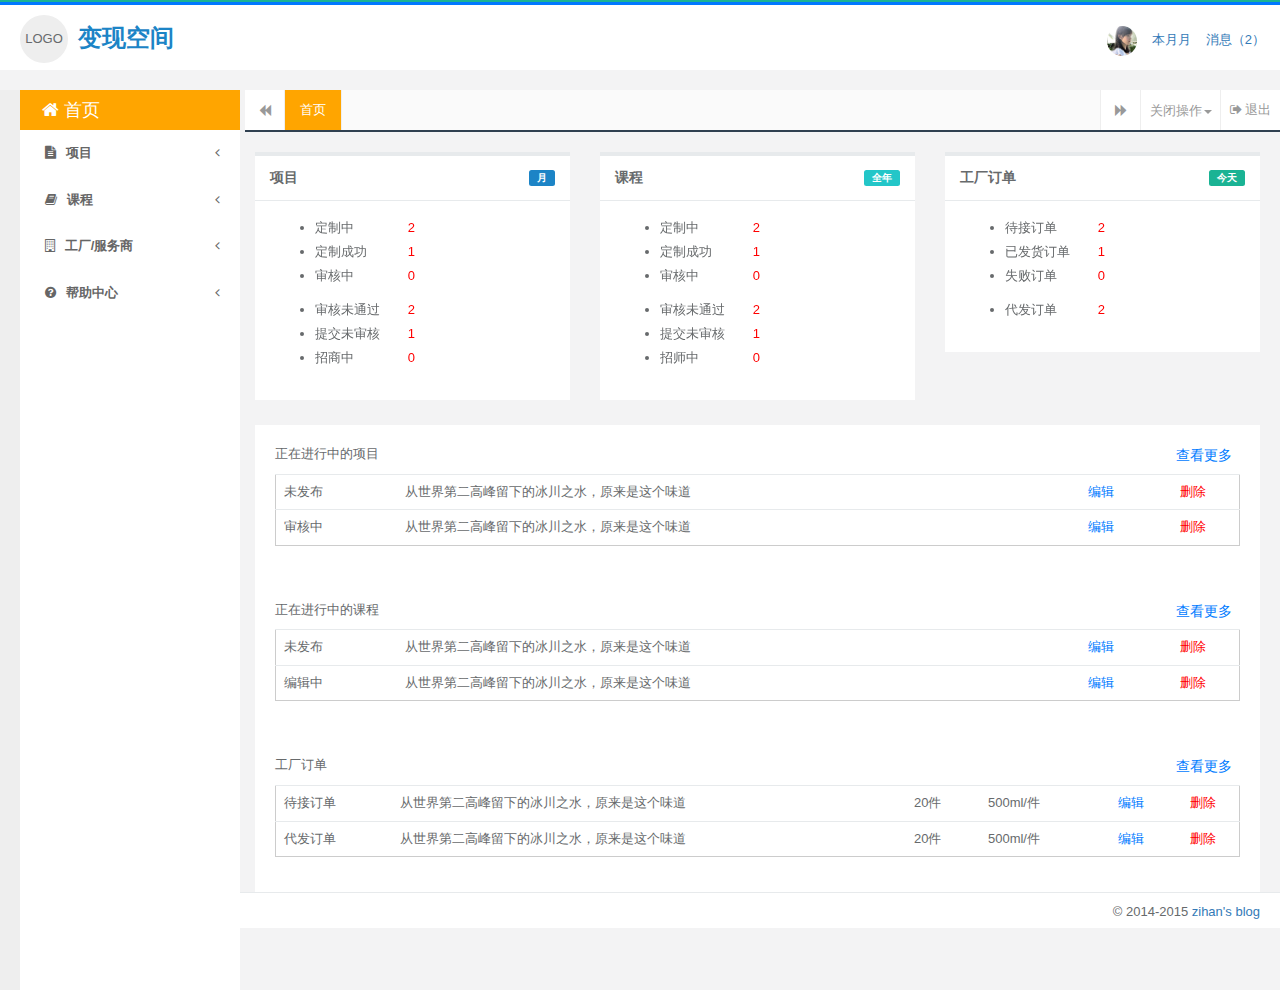
==== commit 8d277cb0: "upload img" ====
--- a/quanxi-web/quanxiWeb/index.html
+++ b/quanxi-web/quanxiWeb/index.html
@@ -1,593 +1,234 @@
 <!DOCTYPE html>
 <html>
 
-<head>
-    <meta charset="utf-8">
-    <meta name="viewport" content="width=device-width, initial-scale=1.0">
-    <meta name="renderer" content="webkit">
-    <meta http-equiv="Cache-Control" content="no-siteapp" />
-    <title>全息管理后台</title>
-    <meta name="keywords" content="">
-    <meta name="description" content="">
-    <!--[if lt IE 8]>
+	<head>
+		<meta charset="utf-8">
+		<meta name="viewport" content="width=device-width, initial-scale=1.0">
+		<meta name="renderer" content="webkit">
+		<meta http-equiv="Cache-Control" content="no-siteapp" />
+		<title>全息管理后台</title>
+		<meta name="keywords" content="">
+		<meta name="description" content="">
+		<!--[if lt IE 8]>
     <meta http-equiv="refresh" content="0;ie.html" />
     <![endif]-->
-
-    <link rel="shortcut icon" href="favicon.ico">
-    <link href="../css/plugins/bootstrap/bootstrap.min.css" rel="stylesheet">
-    <link href="../css/plugins/font/font-awesome.min.css" rel="stylesheet">
-    <link href="../css/plugins/animate/animate.min.css" rel="stylesheet">
-    <link href="../css/style.min.css" rel="stylesheet">
-</head>
-
-<body class="fixed-sidebar full-height-layout gray-bg" style="overflow:hidden">
-    <div id="wrapper">
-        <!--左侧导航开始-->
-        <nav class="navbar-default navbar-static-side" role="navigation">
-            <div class="nav-close"><i class="fa fa-times-circle"></i>
-            </div>
-            <div class="sidebar-collapse">
-                <ul class="nav" id="side-menu">
-                    <li class="nav-header">
-                        <div class="dropdown profile-element">
-                            <span><img alt="image" class="img-circle" src="img/profile_small.jpg" /></span>
-                            <a data-toggle="dropdown" class="dropdown-toggle" href="#">
-                                <span class="clear">
-                               <span class="block m-t-xs"><strong class="font-bold">Beaut-zihan</strong></span>
-                                <span class="text-muted text-xs block">超级管理员<b class="caret"></b></span>
-                                </span>
-                            </a>
-                            <ul class="dropdown-menu animated fadeInRight m-t-xs">
-                                <li><a class="J_menuItem" href="form_avatar.html">修改头像</a>
-                                </li>
-                                <li><a class="J_menuItem" href="profile.html">个人资料</a>
-                                </li>
-                                <li><a class="J_menuItem" href="contacts.html">联系我们</a>
-                                </li>
-                                <li><a class="J_menuItem" href="mailbox.html">信箱</a>
-                                </li>
-                                <li class="divider"></li>
-                                <li><a href="login.html">安全退出</a>
-                                </li>
-                            </ul>
-                        </div>
-                        <div class="logo-element">H+
-                        </div>
-                    </li>
-                    <li>
-                        <a href="#">
-                            <i class="fa fa-file-text"></i>
-                            <span class="nav-label">项目</span>
-                            <span class="fa arrow"></span>
-                        </a>
-                        <ul class="nav nav-second-level">
-                            <li>
-                                <a class="J_menuItem" href="creatProduct.html" data-index="0">创建产品</a>
-                            </li>
-                            <li>
-                                <a class="J_menuItem" href="creatService.html">创建服务</a>
-                            </li>
-                            <li>
-                                <a class="J_menuItem" href="myOrder.html">我发布的</a>
-                            </li>
-                        </ul>
-                    </li>
-                    <li>
-                        <a href="#">
-                            <i class="fa fa-book"></i>
-                            <span class="nav-label">课程</span>
-                            <span class="fa arrow"></span>
-                        </a>
-                        <ul class="nav nav-second-level">
-                            <li>
-                                <a class="J_menuItem" href="addType.html">创建视频课程</a>
-                            </li>
-                            <li>
-                                <a class="J_menuItem" href="graph_flot.html">创建线下课程</a>
-                            </li>
-                            <li>
-                                <a class="J_menuItem" href="graph_morris.html">创建直播课程</a>
-                            </li>
-                            <li>
-                                <a class="J_menuItem" href="graph_rickshaw.html">我发布的</a>
-                            </li>
-                           
-                        </ul>
-                    </li>
-                    <li>
-                        <a href="#">
-	                        <i class="fa fa-building-o"></i> 
-	                        <span class="nav-label">工厂/服务商</span>
-	                        <span class="fa arrow"></span>
-                        </a>
-                        <ul class="nav nav-second-level">
-                            <li>
-                            	<a class="J_menuItem" href="form_basic.html">厂商订单</a>
-                            </li>
-                        </ul>
-                    </li>
-                    <li>
-                        <a href="#">
-                        	<i class="fa fa-question-circle"></i> 
-                        	<span class="nav-label">帮助中心</span>
-                        	<span class="fa arrow"></span>
-                        </a>
-                        <ul class="nav nav-second-level">
-                            <li>
-                            	<a class="J_menuItem" href="contacts.html">常见问题</a>
-                            </li>
-                            <li>
-                            	<a class="J_menuItem" href="profile.html">使用指南</a>
-                            </li>
-                            <li>
-                                <a class="J_menuItem" href="profile.html">APP下载</a>
-                            </li>
-                         </ul>
-                    </li>
-                 
-              
-                </ul>
-            </div>
-        </nav>
-        <!--左侧导航结束-->
-        <!--右侧部分开始-->
-        <div id="page-wrapper" class="gray-bg dashbard-1">
-            <div class="row border-bottom">
-                <nav class="navbar navbar-static-top" role="navigation" style="margin-bottom: 0">
-                    <div class="navbar-header"><a class="navbar-minimalize minimalize-styl-2 btn btn-primary " href="#"><i class="fa fa-bars"></i> </a>
-                        <form role="search" class="navbar-form-custom" method="post" action="search_results.html">
-                            <div class="form-group">
-                                <input type="text" placeholder="请输入您需要查找的内容 …" class="form-control" name="top-search" id="top-search">
-                            </div>
-                        </form>
-                    </div>
-                    <ul class="nav navbar-top-links navbar-right">
-                        <li class="dropdown">
-                            <a class="dropdown-toggle count-info" data-toggle="dropdown" href="#">
-                                <i class="fa fa-envelope"></i> <span class="label label-warning">16</span>
-                            </a>
-                            <ul class="dropdown-menu dropdown-messages">
-                                <li class="m-t-xs">
-                                    <div class="dropdown-messages-box">
-                                        <a href="profile.html" class="pull-left">
-                                            <img alt="image" class="img-circle" src="img/a7.jpg">
-                                        </a>
-                                        <div class="media-body">
-                                            <small class="pull-right">46小时前</small>
-                                            <strong>小四</strong> 这个在日本投降书上签字的军官，建国后一定是个不小的干部吧？
-                                            <br>
-                                            <small class="text-muted">3天前 2014.11.8</small>
-                                        </div>
-                                    </div>
-                                </li>
-                                <li class="divider"></li>
-                                <li>
-                                    <div class="dropdown-messages-box">
-                                        <a href="profile.html" class="pull-left">
-                                            <img alt="image" class="img-circle" src="img/a4.jpg">
-                                        </a>
-                                        <div class="media-body ">
-                                            <small class="pull-right text-navy">25小时前</small>
-                                            <strong>国民岳父</strong> 如何看待“男子不满自己爱犬被称为狗，刺伤路人”？——这人比犬还凶
-                                            <br>
-                                            <small class="text-muted">昨天</small>
-                                        </div>
-                                    </div>
-                                </li>
-                                <li class="divider"></li>
-                                <li>
-                                    <div class="text-center link-block">
-                                        <a class="J_menuItem" href="mailbox.html">
-                                            <i class="fa fa-envelope"></i> <strong> 查看所有消息</strong>
-                                        </a>
-                                    </div>
-                                </li>
-                            </ul>
-                        </li>
-                        <li class="dropdown">
-                            <a class="dropdown-toggle count-info" data-toggle="dropdown" href="#">
-                                <i class="fa fa-bell"></i> <span class="label label-primary">8</span>
-                            </a>
-                            <ul class="dropdown-menu dropdown-alerts">
-                                <li>
-                                    <a href="mailbox.html">
-                                        <div>
-                                            <i class="fa fa-envelope fa-fw"></i> 您有16条未读消息
-                                            <span class="pull-right text-muted small">4分钟前</span>
-                                        </div>
-                                    </a>
-                                </li>
-                                <li class="divider"></li>
-                                <li>
-                                    <a href="profile.html">
-                                        <div>
-                                            <i class="fa fa-qq fa-fw"></i> 3条新回复
-                                            <span class="pull-right text-muted small">12分钟钱</span>
-                                        </div>
-                                    </a>
-                                </li>
-                                <li class="divider"></li>
-                                <li>
-                                    <div class="text-center link-block">
-                                        <a class="J_menuItem" href="notifications.html">
-                                            <strong>查看所有 </strong>
-                                            <i class="fa fa-angle-right"></i>
-                                        </a>
-                                    </div>
-                                </li>
-                            </ul>
-                        </li>
-                        <li class="hidden-xs">
-                            <a href="index_v1.html" class="J_menuItem" data-index="0"><i class="fa fa-cart-arrow-down"></i> 购买</a>
-                        </li>
-                        <li class="dropdown hidden-xs">
-                            <a class="right-sidebar-toggle" aria-expanded="false">
-                                <i class="fa fa-tasks"></i> 主题
-                            </a>
-                        </li>
-                    </ul>
-                </nav>
-            </div>
-            <div class="row content-tabs">
-                <button class="roll-nav roll-left J_tabLeft"><i class="fa fa-backward"></i>
+		<link href="../css/plugins/bootstrap/bootstrap.min.css" rel="stylesheet">
+		<link href="../css/plugins/font/font-awesome.min.css" rel="stylesheet">
+		<link href="../css/plugins/animate/animate.min.css" rel="stylesheet">
+		<link href="../css/style.min.css" rel="stylesheet">
+		<style>
+			#myheader {
+				height: 70px;
+				width: 100%;
+				background: #fff;
+				border-top: 5px solid #0078ff;
+			}
+			
+			#myheader #logo .img {
+				width: 48px;
+				height: 48px;
+				background: #eee;
+				line-height: 48px;
+				text-align: center;
+				border-radius: 40px;
+				float: left;
+				margin-left: 20px;
+				margin-top: 10px;
+			}
+			
+			#myheader #logo h2 {
+				font-size: 24px;
+				color: #1c84c6;
+				margin-left: 10px;
+				float: left;
+				font-weight: bold;
+			}
+			
+			#wrapper {
+				margin-top: 20px;
+			}
+			
+			#home {
+				width:220px;
+				height:40px;
+				padding-left:10%;
+				font-size:18px;
+				line-height: 40px;
+				background: orange;
+			}
+			
+			#home a {
+				color: #fff;
+			}
+			#header-right{float:right}
+			#header-right ul li{float: left;list-style: none;padding-right:15px;line-height: 70px;}
+			#header-right ul li img{width:30px;height:30px;border-radius:30px;}
+			.navbar-static-side{background: #fff;left:20px;}
+			.nav>li>a{color:#666;background: #fff;}
+			.nav>li.active{color:#666;background: #fff;}
+			.nav>li.active>a{color:#666;}
+			.navbar-default .nav>li>a:focus, .navbar-default .nav>li>a:hover {color:#666;background: #fff;}
+    	.page-tabs a.active{background: orange;color:#fff;}
+			#wrapper{background: #eee;}
+			.content-tabs{margin-left:10px;}
+			#content-main{margin-left:0px;}
+		</style>
+
+	</head>
+
+	<body class="fixed-sidebar full-height-layout gray-bg" style="overflow:hidden">
+		<div id="myheader">
+			<div id="logo">
+				<!--<img src="../img/wenku_logo.png" alt="" />-->
+				<div class="img">LOGO</div>
+				<h2>变现空间</h2>
+			</div>
+			<div id="header-right">
+				<ul>
+					<li><a href=""><img src="../img/profile_small.jpg" alt="" /></a></li>
+					<li><a href="">本月月</a></li>
+					<li><a href="">消息（2）</a></li>
+				</ul>
+			</div>
+		</div>
+
+		<div id="wrapper">
+			<!--左侧导航开始-->
+			<nav class="navbar-default navbar-static-side" role="navigation">
+				<div class="nav-close"><i class="fa fa-times-circle"></i>
+				</div>
+				<div class="sidebar-collapse">
+					<div id="home">
+						<a href="#">
+							<i class="fa fa-home"></i>
+							<span class="nav-label">首页</span>
+						</a>
+					</div>
+					<ul class="nav" id="side-menu">
+
+						<li>
+							<a href="#">
+								<i class="fa fa-file-text"></i>
+								<span class="nav-label">项目</span>
+								<span class="fa arrow"></span>
+							</a>
+							<ul class="nav nav-second-level">
+								<li>
+									<a class="J_menuItem" href="creatProduct.html" data-index="0">创建产品</a>
+								</li>
+								<li>
+									<a class="J_menuItem" href="creatService.html">创建服务</a>
+								</li>
+								<li>
+									<a class="J_menuItem" href="myOrder.html">我发布的</a>
+								</li>
+							</ul>
+						</li>
+						<li>
+							<a href="#">
+								<i class="fa fa-book"></i>
+								<span class="nav-label">课程</span>
+								<span class="fa arrow"></span>
+							</a>
+							<ul class="nav nav-second-level">
+								<li>
+									<a class="J_menuItem" href="addType.html">创建视频课程</a>
+								</li>
+								<li>
+									<a class="J_menuItem" href="graph_flot.html">创建线下课程</a>
+								</li>
+								<li>
+									<a class="J_menuItem" href="graph_morris.html">创建直播课程</a>
+								</li>
+								<li>
+									<a class="J_menuItem" href="graph_rickshaw.html">我发布的</a>
+								</li>
+
+							</ul>
+						</li>
+						<li>
+							<a href="#">
+								<i class="fa fa-building-o"></i>
+								<span class="nav-label">工厂/服务商</span>
+								<span class="fa arrow"></span>
+							</a>
+							<ul class="nav nav-second-level">
+								<li>
+									<a class="J_menuItem" href="form_basic.html">厂商订单</a>
+								</li>
+							</ul>
+						</li>
+						<li>
+							<a href="#">
+								<i class="fa fa-question-circle"></i>
+								<span class="nav-label">帮助中心</span>
+								<span class="fa arrow"></span>
+							</a>
+							<ul class="nav nav-second-level">
+								<li>
+									<a class="J_menuItem" href="contacts.html">常见问题</a>
+								</li>
+								<li>
+									<a class="J_menuItem" href="profile.html">使用指南</a>
+								</li>
+								<li>
+									<a class="J_menuItem" href="profile.html">APP下载</a>
+								</li>
+							</ul>
+						</li>
+					</ul>
+				</div>
+			</nav>
+			<!--左侧导航结束-->
+			<!--右侧部分开始-->
+			<div id="page-wrapper" class="gray-bg dashbard-1">
+				<div class="row content-tabs">
+					<button class="roll-nav roll-left J_tabLeft"><i class="fa fa-backward"></i>
                 </button>
-                <nav class="page-tabs J_menuTabs">
-                    <div class="page-tabs-content">
-                        <a href="javascript:;" class="active J_menuTab" data-id="index_v1.html">首页</a>
-                    </div>
-                </nav>
-                <button class="roll-nav roll-right J_tabRight"><i class="fa fa-forward"></i>
+					<nav class="page-tabs J_menuTabs">
+						<div class="page-tabs-content">
+							<a href="javascript:;" class="active J_menuTab" data-id="index_v1.html">首页</a>
+						</div>
+					</nav>
+					<button class="roll-nav roll-right J_tabRight"><i class="fa fa-forward"></i>
                 </button>
-                <div class="btn-group roll-nav roll-right">
-                    <button class="dropdown J_tabClose" data-toggle="dropdown">关闭操作<span class="caret"></span>
+					<div class="btn-group roll-nav roll-right">
+						<button class="dropdown J_tabClose" data-toggle="dropdown">关闭操作<span class="caret"></span>
 
                     </button>
-                    <ul role="menu" class="dropdown-menu dropdown-menu-right">
-                        <li class="J_tabShowActive"><a>定位当前选项卡</a>
-                        </li>
-                        <li class="divider"></li>
-                        <li class="J_tabCloseAll"><a>关闭全部选项卡</a>
-                        </li>
-                        <li class="J_tabCloseOther"><a>关闭其他选项卡</a>
-                        </li>
-                    </ul>
-                </div>
-                <a href="login.html" class="roll-nav roll-right J_tabExit"><i class="fa fa fa-sign-out"></i> 退出</a>
-            </div>
-            <div class="row J_mainContent" id="content-main">
-                <iframe class="J_iframe" name="iframe0" width="100%" height="100%" src="index_v1.html?v=4.0" frameborder="0" data-id="index_v1.html" seamless></iframe>
-            </div>
-            <div class="footer">
-                <div class="pull-right">&copy; 2014-2015 <a href="http://www.zi-han.net/" target="_blank">zihan's blog</a>
-                </div>
-            </div>
-        </div>
-        <!--右侧部分结束-->
-        <!--右侧边栏开始-->
-        <div id="right-sidebar">
-            <div class="sidebar-container">
-
-                <ul class="nav nav-tabs navs-3">
-
-                    <li class="active">
-                        <a data-toggle="tab" href="#tab-1">
-                            <i class="fa fa-gear"></i> 主题
-                        </a>
-                    </li>
-                    <li class=""><a data-toggle="tab" href="#tab-2">
-                        通知
-                    </a>
-                    </li>
-                    <li><a data-toggle="tab" href="#tab-3">
-                        项目进度
-                    </a>
-                    </li>
-                </ul>
-
-                <div class="tab-content">
-                    <div id="tab-1" class="tab-pane active">
-                        <div class="sidebar-title">
-                            <h3> <i class="fa fa-comments-o"></i> 主题设置</h3>
-                            <small><i class="fa fa-tim"></i> 你可以从这里选择和预览主题的布局和样式，这些设置会被保存在本地，下次打开的时候会直接应用这些设置。</small>
-                        </div>
-                        <div class="skin-setttings">
-                            <div class="title">主题设置</div>
-                            <div class="setings-item">
-                                <span>收起左侧菜单</span>
-                                <div class="switch">
-                                    <div class="onoffswitch">
-                                        <input type="checkbox" name="collapsemenu" class="onoffswitch-checkbox" id="collapsemenu">
-                                        <label class="onoffswitch-label" for="collapsemenu">
-                                            <span class="onoffswitch-inner"></span>
-                                            <span class="onoffswitch-switch"></span>
-                                        </label>
-                                    </div>
-                                </div>
-                            </div>
-                            <div class="setings-item">
-                                <span>固定顶部</span>
-
-                                <div class="switch">
-                                    <div class="onoffswitch">
-                                        <input type="checkbox" name="fixednavbar" class="onoffswitch-checkbox" id="fixednavbar">
-                                        <label class="onoffswitch-label" for="fixednavbar">
-                                            <span class="onoffswitch-inner"></span>
-                                            <span class="onoffswitch-switch"></span>
-                                        </label>
-                                    </div>
-                                </div>
-                            </div>
-                            <div class="setings-item">
-                                <span>
-                        固定宽度
-                    </span>
-
-                                <div class="switch">
-                                    <div class="onoffswitch">
-                                        <input type="checkbox" name="boxedlayout" class="onoffswitch-checkbox" id="boxedlayout">
-                                        <label class="onoffswitch-label" for="boxedlayout">
-                                            <span class="onoffswitch-inner"></span>
-                                            <span class="onoffswitch-switch"></span>
-                                        </label>
-                                    </div>
-                                </div>
-                            </div>
-                            <div class="title">皮肤选择</div>
-                            <div class="setings-item default-skin nb">
-                                <span class="skin-name ">
-                         <a href="#" class="s-skin-0">
-                             默认皮肤
-                         </a>
-                    </span>
-                            </div>
-                            <div class="setings-item blue-skin nb">
-                                <span class="skin-name ">
-                        <a href="#" class="s-skin-1">
-                            蓝色主题
-                        </a>
-                    </span>
-                            </div>
-                            <div class="setings-item yellow-skin nb">
-                                <span class="skin-name ">
-                        <a href="#" class="s-skin-3">
-                            黄色/紫色主题
-                        </a>
-                    </span>
-                            </div>
-                        </div>
-                    </div>
-                    <div id="tab-2" class="tab-pane">
-
-                        <div class="sidebar-title">
-                            <h3> <i class="fa fa-comments-o"></i> 最新通知</h3>
-                            <small><i class="fa fa-tim"></i> 您当前有10条未读信息</small>
-                        </div>
-
-                        <div>
-
-                            <div class="sidebar-message">
-                                <a href="#">
-                                    <div class="pull-left text-center">
-                                        <img alt="image" class="img-circle message-avatar" src="img/a1.jpg">
-
-                                        <div class="m-t-xs">
-                                            <i class="fa fa-star text-warning"></i>
-                                            <i class="fa fa-star text-warning"></i>
-                                        </div>
-                                    </div>
-                                    <div class="media-body">
-
-                                        据天津日报报道：瑞海公司董事长于学伟，副董事长董社轩等10人在13日上午已被控制。
-                                        <br>
-                                        <small class="text-muted">今天 4:21</small>
-                                    </div>
-                                </a>
-                            </div>
-                            <div class="sidebar-message">
-                                <a href="#">
-                                    <div class="pull-left text-center">
-                                        <img alt="image" class="img-circle message-avatar" src="img/a2.jpg">
-                                    </div>
-                                    <div class="media-body">
-                                        HCY48之音乐大魔王会员专属皮肤已上线，快来一键换装拥有他，宣告你对华晨宇的爱吧！
-                                        <br>
-                                        <small class="text-muted">昨天 2:45</small>
-                                    </div>
-                                </a>
-                            </div>
-                            <div class="sidebar-message">
-                                <a href="#">
-                                    <div class="pull-left text-center">
-                                        <img alt="image" class="img-circle message-avatar" src="img/a3.jpg">
-
-                                        <div class="m-t-xs">
-                                            <i class="fa fa-star text-warning"></i>
-                                            <i class="fa fa-star text-warning"></i>
-                                            <i class="fa fa-star text-warning"></i>
-                                        </div>
-                                    </div>
-                                    <div class="media-body">
-                                        写的好！与您分享
-                                        <br>
-                                        <small class="text-muted">昨天 1:10</small>
-                                    </div>
-                                </a>
-                            </div>
-                            <div class="sidebar-message">
-                                <a href="#">
-                                    <div class="pull-left text-center">
-                                        <img alt="image" class="img-circle message-avatar" src="img/a4.jpg">
-                                    </div>
-
-                                    <div class="media-body">
-                                        国外极限小子的炼成！这还是亲生的吗！！
-                                        <br>
-                                        <small class="text-muted">昨天 8:37</small>
-                                    </div>
-                                </a>
-                            </div>
-                            <div class="sidebar-message">
-                                <a href="#">
-                                    <div class="pull-left text-center">
-                                        <img alt="image" class="img-circle message-avatar" src="img/a8.jpg">
-                                    </div>
-                                    <div class="media-body">
-
-                                        一只流浪狗被收留后，为了减轻主人的负担，坚持自己觅食，甚至......有些东西，可能她比我们更懂。
-                                        <br>
-                                        <small class="text-muted">今天 4:21</small>
-                                    </div>
-                                </a>
-                            </div>
-                            <div class="sidebar-message">
-                                <a href="#">
-                                    <div class="pull-left text-center">
-                                        <img alt="image" class="img-circle message-avatar" src="img/a7.jpg">
-                                    </div>
-                                    <div class="media-body">
-                                        这哥们的新视频又来了，创意杠杠滴，帅炸了！
-                                        <br>
-                                        <small class="text-muted">昨天 2:45</small>
-                                    </div>
-                                </a>
-                            </div>
-                            <div class="sidebar-message">
-                                <a href="#">
-                                    <div class="pull-left text-center">
-                                        <img alt="image" class="img-circle message-avatar" src="img/a3.jpg">
-
-                                        <div class="m-t-xs">
-                                            <i class="fa fa-star text-warning"></i>
-                                            <i class="fa fa-star text-warning"></i>
-                                            <i class="fa fa-star text-warning"></i>
-                                        </div>
-                                    </div>
-                                    <div class="media-body">
-                                        最近在补追此剧，特别喜欢这段表白。
-                                        <br>
-                                        <small class="text-muted">昨天 1:10</small>
-                                    </div>
-                                </a>
-                            </div>
-                            <div class="sidebar-message">
-                                <a href="#">
-                                    <div class="pull-left text-center">
-                                        <img alt="image" class="img-circle message-avatar" src="img/a4.jpg">
-                                    </div>
-                                    <div class="media-body">
-                                        我发起了一个投票 【你认为下午大盘会翻红吗？】
-                                        <br>
-                                        <small class="text-muted">星期一 8:37</small>
-                                    </div>
-                                </a>
-                            </div>
-                        </div>
-
-                    </div>
-                    <div id="tab-3" class="tab-pane">
-
-                        <div class="sidebar-title">
-                            <h3> <i class="fa fa-cube"></i> 最新任务</h3>
-                            <small><i class="fa fa-tim"></i> 您当前有14个任务，10个已完成</small>
-                        </div>
-
-                        <ul class="sidebar-list">
-                            <li>
-                                <a href="#">
-                                    <div class="small pull-right m-t-xs">9小时以后</div>
-                                    <h4>市场调研</h4> 按要求接收教材；
-
-                                    <div class="small">已完成： 22%</div>
-                                    <div class="progress progress-mini">
-                                        <div style="width: 22%;" class="progress-bar progress-bar-warning"></div>
-                                    </div>
-                                    <div class="small text-muted m-t-xs">项目截止： 4:00 - 2015.10.01</div>
-                                </a>
-                            </li>
-                            <li>
-                                <a href="#">
-                                    <div class="small pull-right m-t-xs">9小时以后</div>
-                                    <h4>可行性报告研究报上级批准 </h4> 编写目的编写本项目进度报告的目的在于更好的控制软件开发的时间,对团队成员的 开发进度作出一个合理的比对
-
-                                    <div class="small">已完成： 48%</div>
-                                    <div class="progress progress-mini">
-                                        <div style="width: 48%;" class="progress-bar"></div>
-                                    </div>
-                                </a>
-                            </li>
-                            <li>
-                                <a href="#">
-                                    <div class="small pull-right m-t-xs">9小时以后</div>
-                                    <h4>立项阶段</h4> 东风商用车公司 采购综合综合查询分析系统项目进度阶段性报告武汉斯迪克科技有限公司
-
-                                    <div class="small">已完成： 14%</div>
-                                    <div class="progress progress-mini">
-                                        <div style="width: 14%;" class="progress-bar progress-bar-info"></div>
-                                    </div>
-                                </a>
-                            </li>
-                            <li>
-                                <a href="#">
-                                    <span class="label label-primary pull-right">NEW</span>
-                                    <h4>设计阶段</h4>
-                                    <!--<div class="small pull-right m-t-xs">9小时以后</div>-->
-                                    项目进度报告(Project Progress Report)
-                                    <div class="small">已完成： 22%</div>
-                                    <div class="small text-muted m-t-xs">项目截止： 4:00 - 2015.10.01</div>
-                                </a>
-                            </li>
-                            <li>
-                                <a href="#">
-                                    <div class="small pull-right m-t-xs">9小时以后</div>
-                                    <h4>拆迁阶段</h4> 科研项目研究进展报告 项目编号: 项目名称: 项目负责人:
-
-                                    <div class="small">已完成： 22%</div>
-                                    <div class="progress progress-mini">
-                                        <div style="width: 22%;" class="progress-bar progress-bar-warning"></div>
-                                    </div>
-                                    <div class="small text-muted m-t-xs">项目截止： 4:00 - 2015.10.01</div>
-                                </a>
-                            </li>
-                            <li>
-                                <a href="#">
-                                    <div class="small pull-right m-t-xs">9小时以后</div>
-                                    <h4>建设阶段 </h4> 编写目的编写本项目进度报告的目的在于更好的控制软件开发的时间,对团队成员的 开发进度作出一个合理的比对
-
-                                    <div class="small">已完成： 48%</div>
-                                    <div class="progress progress-mini">
-                                        <div style="width: 48%;" class="progress-bar"></div>
-                                    </div>
-                                </a>
-                            </li>
-                            <li>
-                                <a href="#">
-                                    <div class="small pull-right m-t-xs">9小时以后</div>
-                                    <h4>获证开盘</h4> 编写目的编写本项目进度报告的目的在于更好的控制软件开发的时间,对团队成员的 开发进度作出一个合理的比对
-
-                                    <div class="small">已完成： 14%</div>
-                                    <div class="progress progress-mini">
-                                        <div style="width: 14%;" class="progress-bar progress-bar-info"></div>
-                                    </div>
-                                </a>
-                            </li>
-
-                        </ul>
-
-                    </div>
-                </div>
-
-            </div>
-        </div>
-       
-    </div>
-    <script src="../js/plugins/jquery/jquery.min.js"></script>
-    <script src="../js/plugins/bootstrap/bootstrap.min.js"></script>
-    <script src="../js/plugins/metisMenu/jquery.metisMenu.js"></script>
-    <script src="../js/plugins/slimscroll/jquery.slimscroll.min.js"></script>
-    <script src="../js/plugins/layer/layer.min.js"></script>
-    <script src="../js/plugins/hplus/hplus.min.js?v=4.0.0"></script>
-    <script src="../js/plugins/contabs/contabs.min.js"></script>
-    <script src="../js/plugins/pace/pace.min.js"></script>
-</body>
+						<ul role="menu" class="dropdown-menu dropdown-menu-right">
+							<li class="J_tabShowActive">
+								<a>定位当前选项卡</a>
+							</li>
+							<li class="divider"></li>
+							<li class="J_tabCloseAll">
+								<a>关闭全部选项卡</a>
+							</li>
+							<li class="J_tabCloseOther">
+								<a>关闭其他选项卡</a>
+							</li>
+						</ul>
+					</div>
+					<a href="login.html" class="roll-nav roll-right J_tabExit"><i class="fa fa fa-sign-out"></i> 退出</a>
+				</div>
+				<div class="row J_mainContent" id="content-main">
+					<iframe class="J_iframe" name="iframe0" width="100%" height="100%" src="index_v1.html?v=4.0" frameborder="0" data-id="index_v1.html" seamless></iframe>
+				</div>
+				<div class="footer">
+					<div class="pull-right">&copy; 2014-2015
+						<a href="http://www.zi-han.net/" target="_blank">zihan's blog</a>
+					</div>
+				</div>
+			</div>
+		</div>
+		<script src="../js/plugins/jquery/jquery.min.js"></script>
+		<script src="../js/plugins/bootstrap/bootstrap.min.js"></script>
+		<script src="../js/plugins/metisMenu/jquery.metisMenu.js"></script>
+		<script src="../js/plugins/slimscroll/jquery.slimscroll.min.js"></script>
+		<script src="../js/plugins/layer/layer.min.js"></script>
+		<script src="../js/plugins/hplus/hplus.min.js"></script>
+		<script src="../js/plugins/contabs/contabs.min.js"></script>
+		<script src="../js/plugins/pace/pace.min.js"></script>
+	</body>
 
 </html>